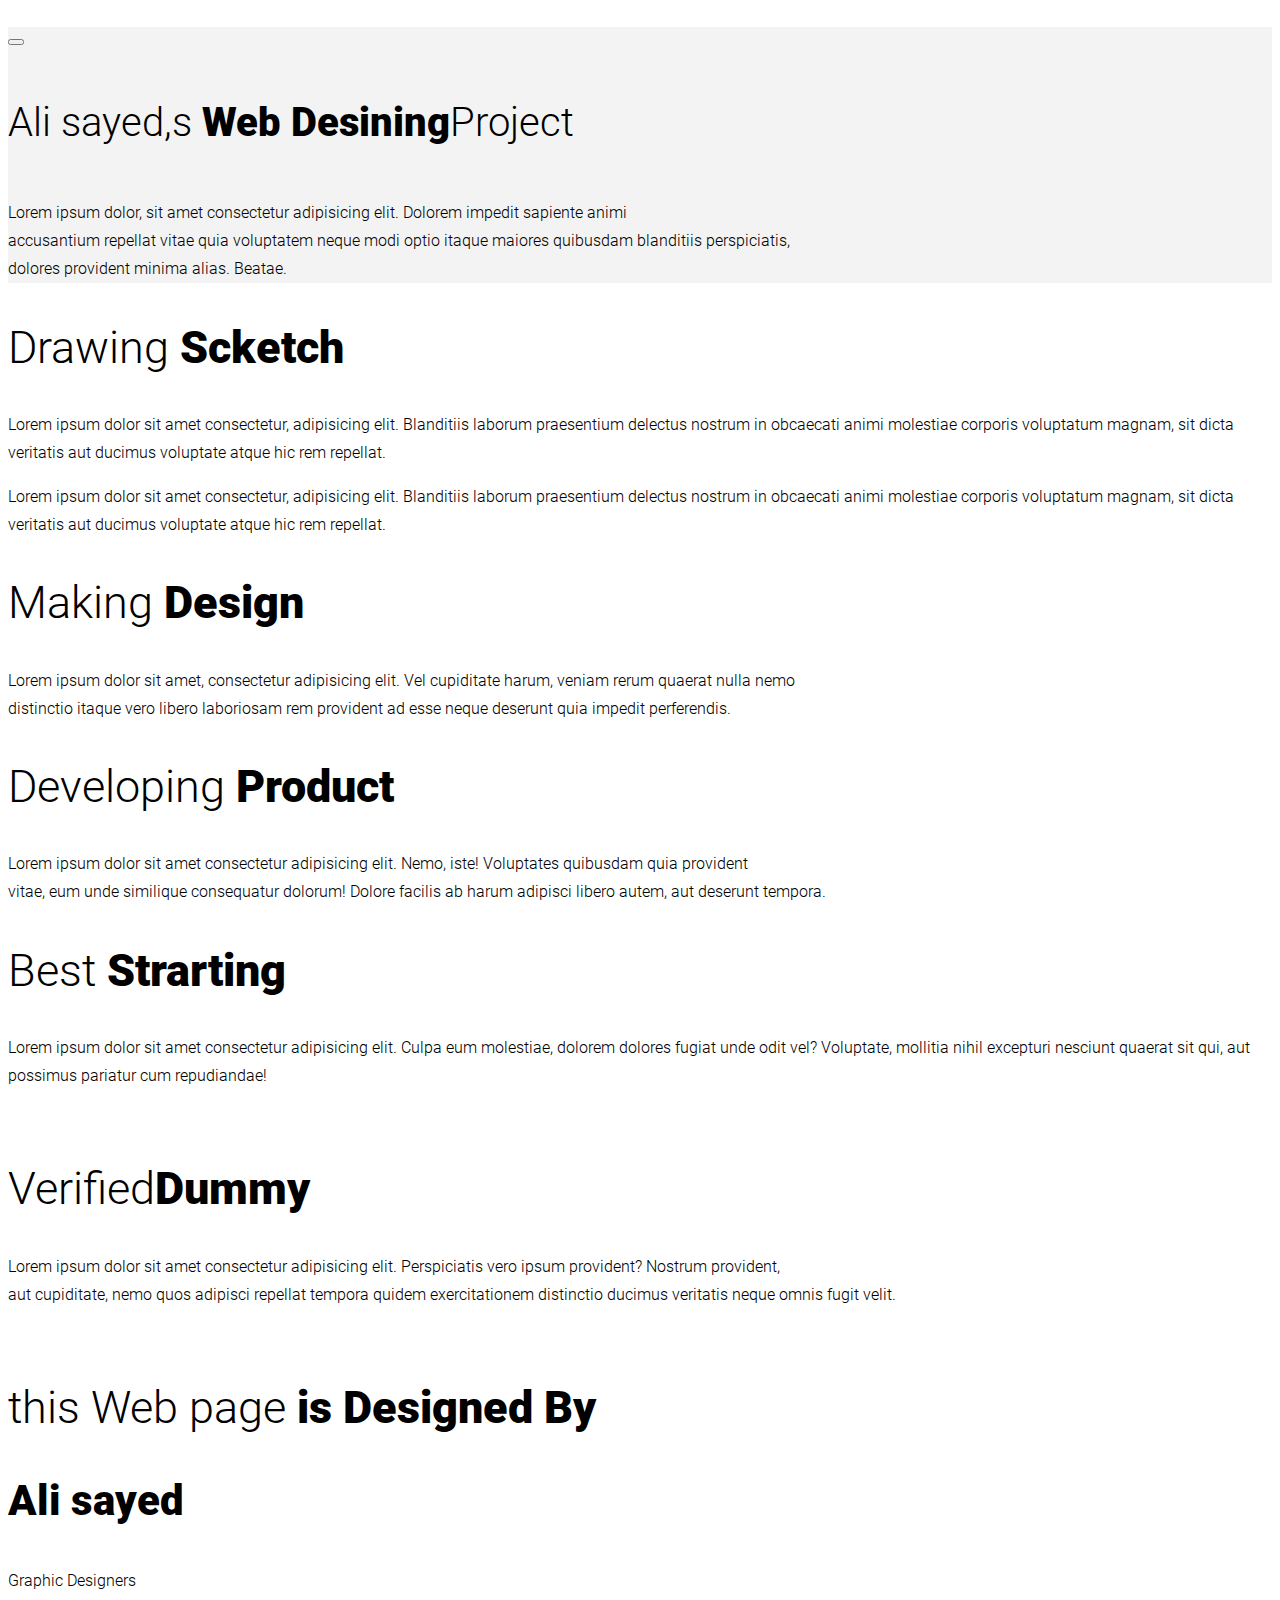
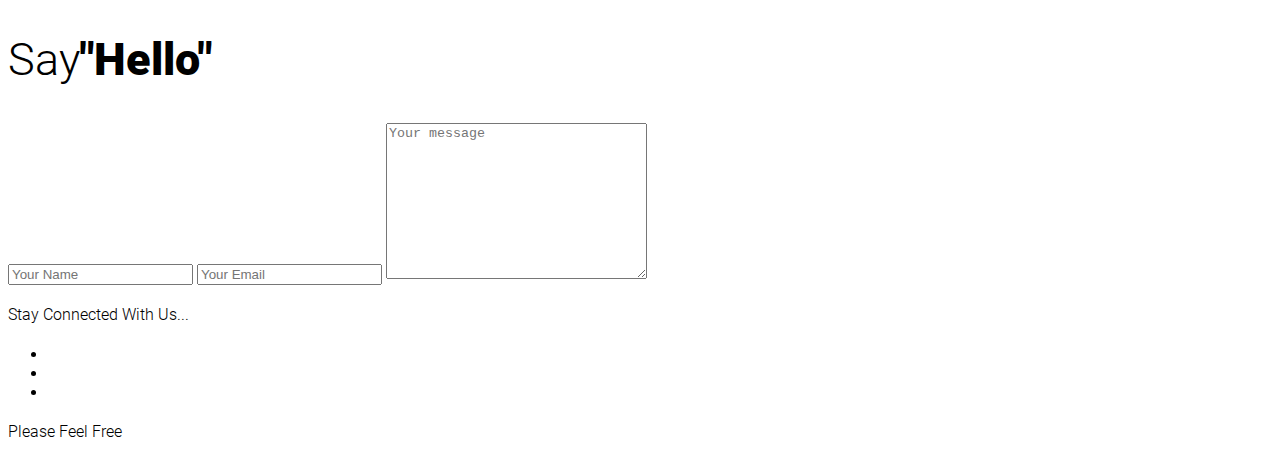
==== index.html @ d32e2be6 "new" ====
<!DOCTYPE html>
<html lang="en">
<head>
    <meta charset="UTF-8">
    <meta name="viewport" content="width=device-width, initial-scale=1.0">
    <link rel="stylesheet" href="static/custom.css">
    <!-- <link rel="stylesheet" href="/scss/style.css"> -->
    <title>Grid css</title>
</head>
<body>
<div class="grid">
    <div class="grid-item grid-item-bg">
        <img src="" alt="">
    </div>
    <div class="grid-item grid-item-gray">
        <button type="button"></button>
        <h4>Ali sayed,s <span>Web Desining</span>Project</h4>
        <p>Lorem ipsum dolor, sit amet consectetur adipisicing elit. Dolorem impedit sapiente animi <br> accusantium repellat vitae quia voluptatem neque modi optio itaque maiores quibusdam blanditiis perspiciatis, <br>   dolores provident minima alias. Beatae.</p>
    </div>
    <div class="grid-item grid-item-blue">
        <h2>Drawing <span>Scketch</span></h2>
        <p>Lorem ipsum dolor sit amet consectetur, adipisicing elit. Blanditiis laborum praesentium delectus nostrum in obcaecati animi molestiae corporis voluptatum magnam, sit dicta veritatis aut ducimus voluptate atque hic rem repellat.</p>
        <p>Lorem ipsum dolor sit amet consectetur, adipisicing elit. Blanditiis laborum praesentium delectus nostrum in obcaecati animi molestiae corporis voluptatum magnam, sit dicta veritatis aut ducimus voluptate atque hic rem repellat.</p>
        <h2>Making <span>Design</span></h2>
        <p>Lorem ipsum dolor sit amet, consectetur adipisicing elit. Vel cupiditate harum, veniam rerum quaerat nulla nemo <br>distinctio itaque vero libero laboriosam rem provident ad esse neque deserunt quia impedit perferendis.</p>
        <h2>Developing <span>Product</span></h2>
        <p>Lorem ipsum dolor sit amet consectetur adipisicing elit. Nemo, iste! Voluptates quibusdam quia provident <br> vitae, eum unde similique consequatur dolorum! Dolore facilis ab harum adipisci libero autem, aut deserunt tempora.</p>
    </div>
    <div class="grid-item grid-item-beige">
        <h2>Best <span>Strarting</span></h2>
        <p>Lorem ipsum dolor sit amet consectetur adipisicing elit. Culpa eum molestiae, dolorem dolores fugiat unde odit vel? Voluptate, mollitia nihil excepturi nesciunt quaerat sit qui, aut possimus pariatur cum repudiandae!</p>
        <a href="">View Our History</a>
    </div>
    <div class="grid-item grid-item-black">
        <h2>Verified<span>Dummy</span></h2>
        <p>Lorem ipsum dolor sit amet consectetur adipisicing elit. Perspiciatis vero ipsum provident? Nostrum provident, <br> aut cupiditate, nemo quos adipisci repellat tempora quidem exercitationem distinctio ducimus veritatis neque omnis fugit velit.</p>
        <a href="">Go to the page</a>
    </div>
    <div class="grid-item grid-item-human">
        <h2>this Web page <span>is Designed By</span></h2>
            <div>
                <h3><span>Ali sayed</span></h3>
                <p>Graphic Designers</p>
            </div>
    </div>
    <div class="grid-item grid-item-green">
        <h2>Say<span>"Hello"</span></h2>
        <form action="">
            <input type="text" placeholder="Your Name">
            <input type="text" placeholder="Your Email">
            <textarea name="" id="" cols="30" rows="10" placeholder="Your message"></textarea>
        </form>
    </div>
    <div>
        <p>Stay Connected With Us...</p>
        <ul>
            <li><a href=""></a></li>
            <li><a href=""></a></li>
            <li><a href=""></a></li>
        </ul>
        <p>Please Feel Free</p>
    </div>
</div>
</body>
</html>
---- static/custom.css ----
@font-face {
    font-family: 'Roboto';
    src: url('/readme/fonts/Roboto-Black.woff2') format('woff2'),
        url('Roboto-Black.woff') format('woff');
    font-weight: 900;
    font-style: normal;
    font-display: swap;
}
@font-face {
    font-family: 'Roboto';
    src: url('/readme/fonts/Roboto-Black.woff2') format('woff2'),
        url('Roboto-Black.woff') format('woff');
    font-weight: 900;
    font-style: normal;
    font-display: swap;
}
@font-face {
    font-family: 'Roboto';
    src: url('/readme/fonts/Roboto-Regular.woff2') format('woff2'),
        url('Roboto-Regular.woff') format('woff');
    font-weight: normal;
    font-style: normal;
    font-display: swap;
}
@font-face {
    font-family: 'Roboto';
    src: url('/readme/fonts/Roboto-Light.woff2') format('woff2'),
        url('Roboto-Light.woff') format('woff');
    font-weight: 300;
    font-style: normal;
    font-display: swap;
}
body {
    font-family: 'Roboto';
    font-weight: 200;
}
h2 {
    font-size: 45px;
}
h3 {
    font-size: 42px;
}
h4 {
    font-size: 40px;
}

h2, h3, h4 {
    font-weight: 200;
}
span {
    font-weight: 900;
}
p {
    font-size: 15.57;
    line-height: 28px;
}
a, input, textarea {
    font-size: 16.57;
}
a {
    color: #fff;
    text-decoration: none;
}
.grid-item-bg {
    background-image: url("/img/bg.png");
}
.grid-item-gray {
    background-color: #f3f3f3;
}
.grid-item-blue {
    background-image: url("/img/bg-blue.png");
}
.grid-item-bg, .grid-item-blue, .grid-item-gray, .grid-item-beige, 
.grid-item-black, .grid-item-human, .grid-item-green {
    background-size: cover;
    background-position: center center;
    background-repeat: no-repeat;
}
.grid-item-beige {
    background-image: url("/img/bg-blue.png");
}
.grid-item-black {
    background-image: url("/img/bg-black.png");
}
.grid-item-human {
    background-image: url("/img/bg-human.png");
}
.grid-item-green {

    background-image: url("/img/bg-green.png");
}
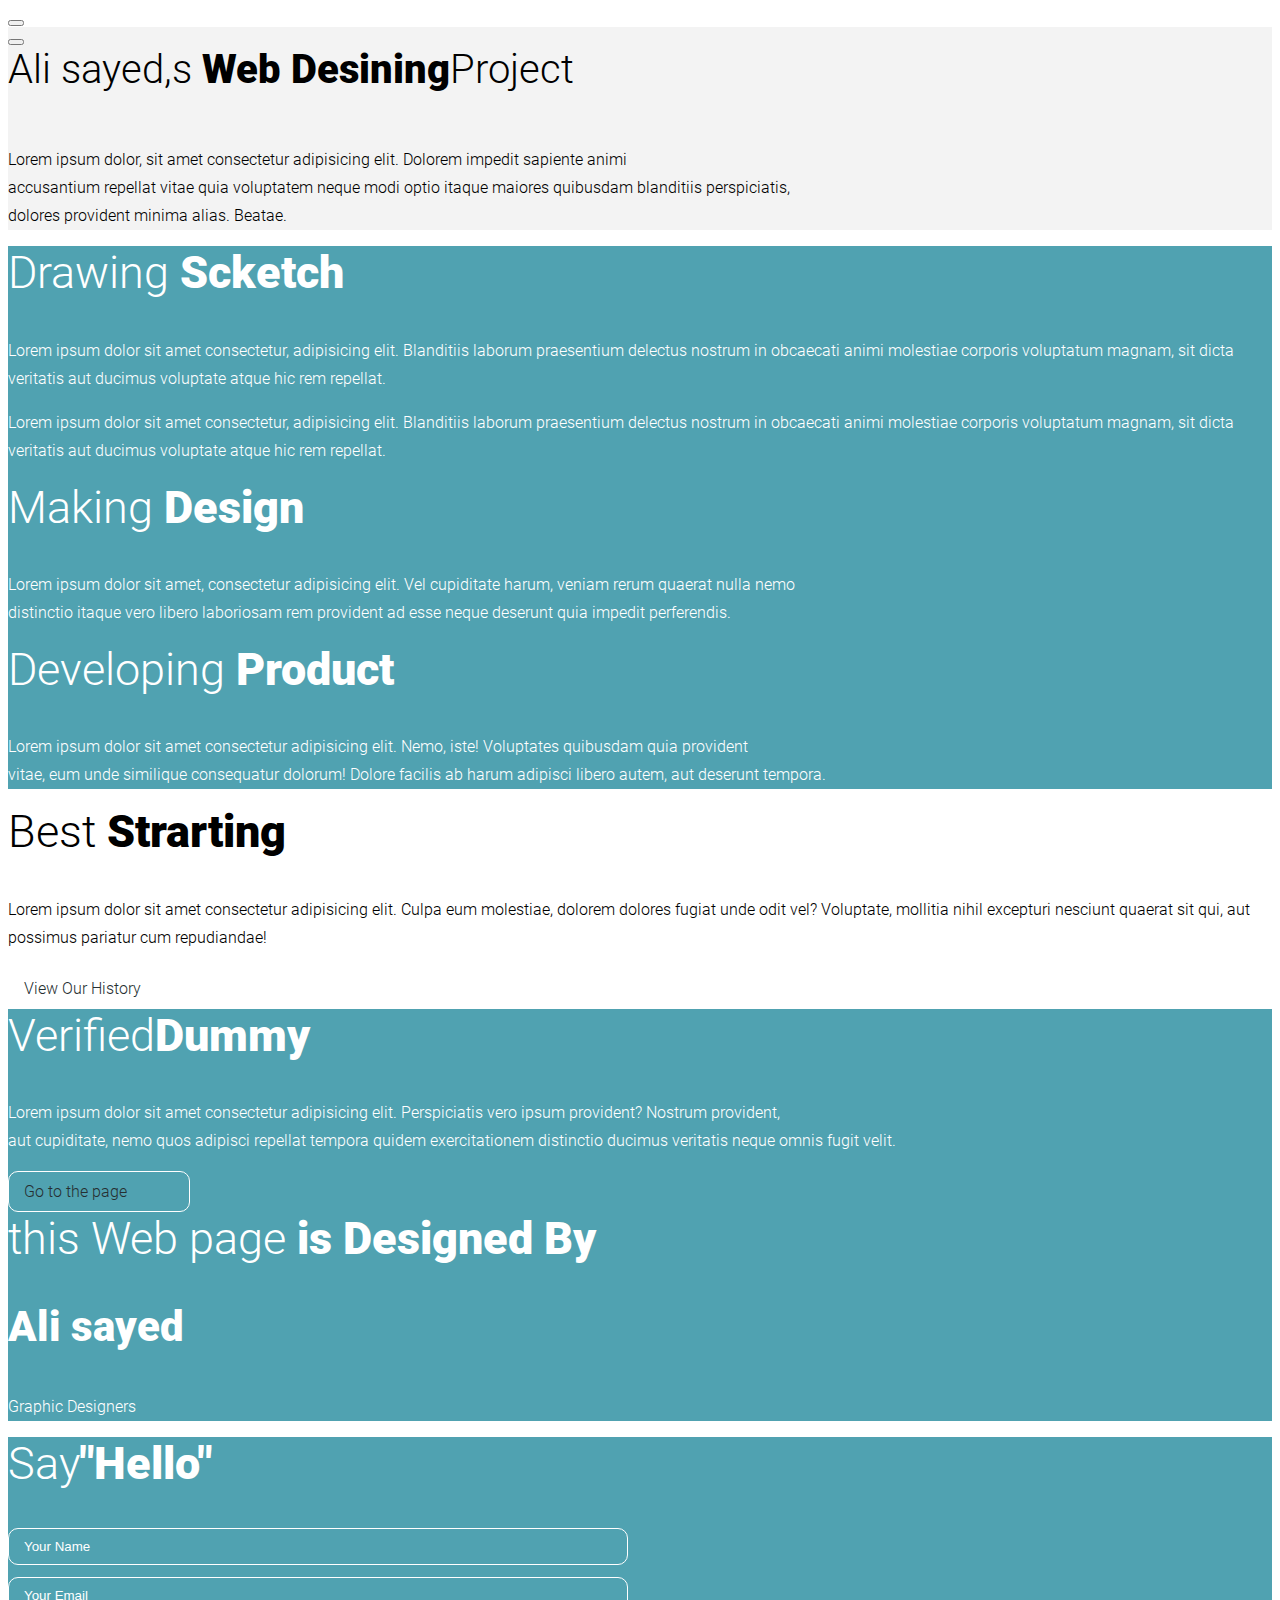
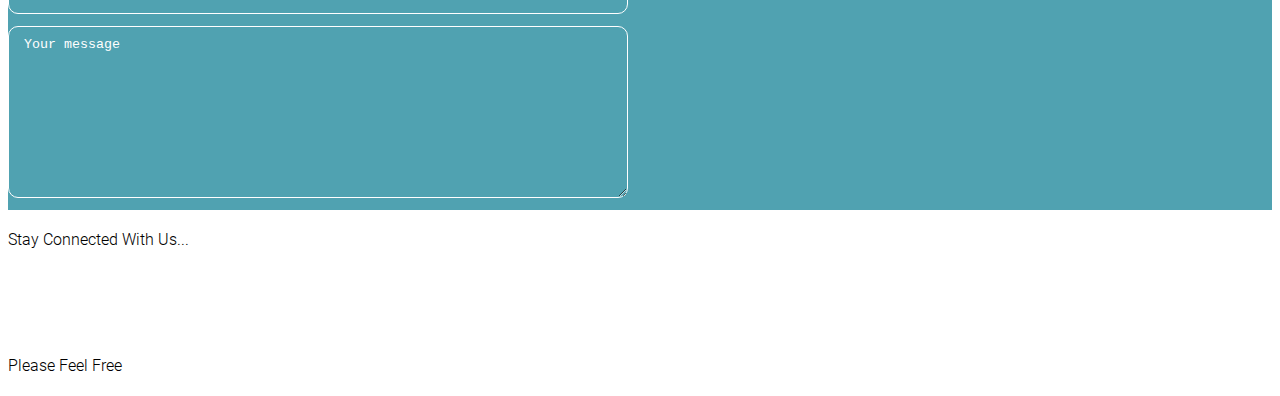
==== commit 6835d9d3: "new2" ====
--- a/index.html
+++ b/index.html
@@ -8,9 +8,9 @@
     <title>Grid css</title>
 </head>
 <body>
-<div class="grid">
+<div class="grid block container">
     <div class="grid-item grid-item-bg">
-        <img src="" alt="">
+        <button type="button"></button>
     </div>
     <div class="grid-item grid-item-gray">
         <button type="button"></button>
@@ -45,7 +45,7 @@
     </div>
     <div class="grid-item grid-item-green">
         <h2>Say<span>"Hello"</span></h2>
-        <form action="">
+        <form action="" class="forms">
             <input type="text" placeholder="Your Name">
             <input type="text" placeholder="Your Email">
             <textarea name="" id="" cols="30" rows="10" placeholder="Your message"></textarea>
@@ -53,7 +53,7 @@
     </div>
     <div>
         <p>Stay Connected With Us...</p>
-        <ul>
+        <ul class="list">
             <li><a href=""></a></li>
             <li><a href=""></a></li>
             <li><a href=""></a></li>
--- a/static/custom.css
+++ b/static/custom.css
@@ -33,6 +33,7 @@
 body {
     font-family: 'Roboto';
     font-weight: 200;
+    max-width: 1170;
 }
 h2 {
     font-size: 45px;
@@ -46,6 +47,7 @@
 
 h2, h3, h4 {
     font-weight: 200;
+    margin-top: 0;
 }
 span {
     font-weight: 900;
@@ -53,40 +55,100 @@
 p {
     font-size: 15.57;
     line-height: 28px;
+    margin -bottom: 0;
 }
+.container {
+    max-width: 1370px;
+    width: 100%;
+}
+.forms textarea {
+    width: 100%;
+}
+.forms input, .forms textarea {
+    background-color: transparent;
+    border: 1px solid #fff;
+    border-radius: 10px;
+    margin-bottom: 12px;
+    padding: 10px 15px;
+}
+.forms input, {
+    width: calc(48% - 30px);
+}
+.forms {
+    display: flex;
+    max-width: 620px;
+    flex-wrap: wrap;
+    justify-content: space-between;
+}
+
 a, input, textarea {
     font-size: 16.57;
+    width: 100%;
 }
+.forms {
+    max-width: 620px;
+    display: flex;
+    flex-wrap: wrap;
+}
+.forms input::-webkit-input-placeholder, 
+.forms textarea::-webkit-input-placeholder {color:#fff;}
+.forms input::-moz-placeholder, 
+.forms textarea:-moz-placeholder {color:#fff;}
+.forms input:-ms-input-placeholder, 
+.forms textarea:-ms-input-placeholder {color:#fff;}
 a {
-    color: #fff;
+    color: #262f32;
     text-decoration: none;
+    border: 1px solid #fff;
+    border-radius: 10px;
+    padding: 10px 15px;
+    display: block;
+    max-width: 150px;
+    text-aligin: center;
+}
+.button {
+    display: block;
+    background-image: url(../images/menuu.png);
+    background-color: transparent;
+    border: none;
+    width: 33px;
+    height: 33px;
 }
 .grid-item-bg {
-    background-image: url("/img/bg.png");
+    background-image: url(../images/bg.png);
 }
 .grid-item-gray {
     background-color: #f3f3f3;
 }
-.grid-item-blue {
-    background-image: url("/img/bg-blue.png");
-}
+/*.grid-item-blue {
+    background-image: url(../images/bg-blue.png);
+}*/
 .grid-item-bg, .grid-item-blue, .grid-item-gray, .grid-item-beige, 
 .grid-item-black, .grid-item-human, .grid-item-green {
     background-size: cover;
-    background-position: center center;
+/*    background-position: center center;*/
     background-repeat: no-repeat;
+/*    display: block;*/
+/*    width: 100%;*/
 }
 .grid-item-beige {
-    background-image: url("/img/bg-blue.png");
+    background-image: url(../images/bg-blutoth.png);
 }
-.grid-item-black {
-    background-image: url("/img/bg-black.png");
+/*.grid-item-black {
+    background-image: url(../images/bg-black.png);
+}*/
+/*.grid-item-human {
+    background-image: url(../images/bg-human.png);
+}*/
+/*.grid-item-green {
+
+    background-image: url(../images/bg-green.png);
+}*/
+.grid-item-blue, .grid-item-black, .grid-item-human, 
+.grid-item-green {
+    color: #fff;
+    background-color: #50a2b1;
 }
-.grid-item-human {
-    background-image: url("/img/bg-human.png");
+.list {
+    list-style-type: none;
 }
-.grid-item-green {
-
-    background-image: url("/img/bg-green.png");
-}
-
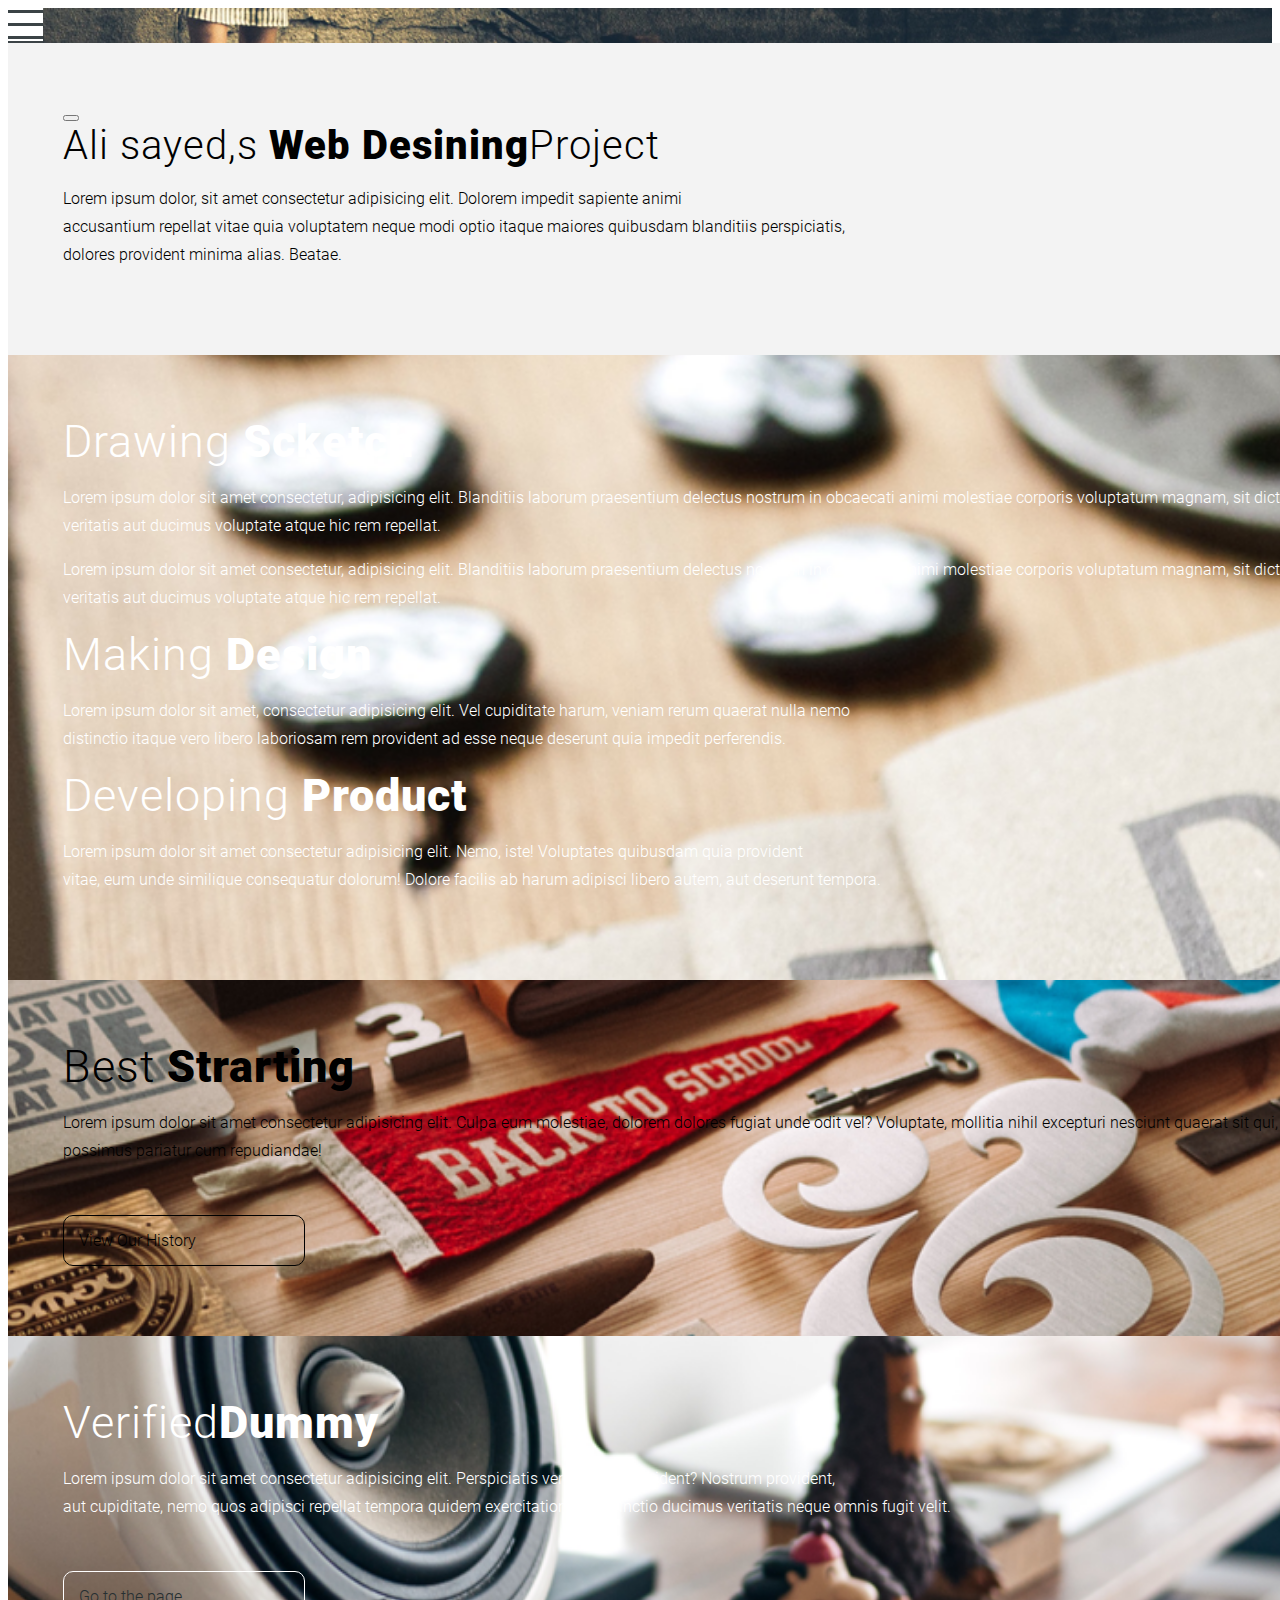
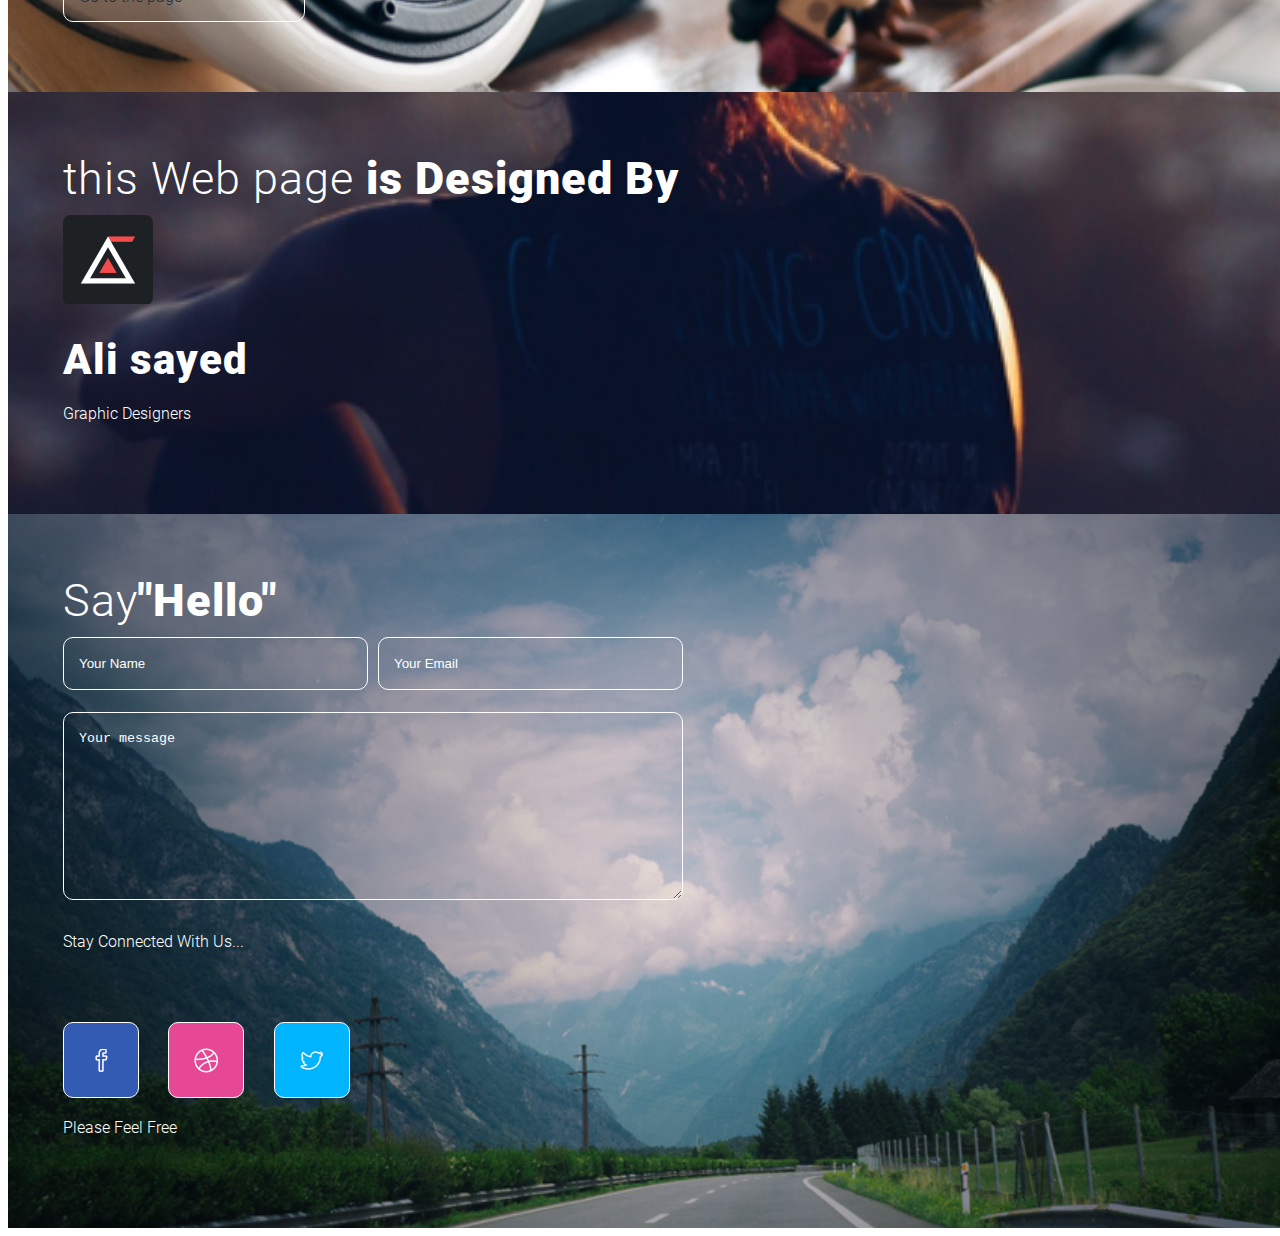
==== commit 85021706: "new3" ====
--- a/index.html
+++ b/index.html
@@ -10,7 +10,7 @@
 <body>
 <div class="grid block container">
     <div class="grid-item grid-item-bg">
-        <button type="button"></button>
+        <button type="button" class="buttton"></button>
     </div>
     <div class="grid-item grid-item-gray">
         <button type="button"></button>
@@ -18,18 +18,24 @@
         <p>Lorem ipsum dolor, sit amet consectetur adipisicing elit. Dolorem impedit sapiente animi <br> accusantium repellat vitae quia voluptatem neque modi optio itaque maiores quibusdam blanditiis perspiciatis, <br>   dolores provident minima alias. Beatae.</p>
     </div>
     <div class="grid-item grid-item-blue">
-        <h2>Drawing <span>Scketch</span></h2>
-        <p>Lorem ipsum dolor sit amet consectetur, adipisicing elit. Blanditiis laborum praesentium delectus nostrum in obcaecati animi molestiae corporis voluptatum magnam, sit dicta veritatis aut ducimus voluptate atque hic rem repellat.</p>
-        <p>Lorem ipsum dolor sit amet consectetur, adipisicing elit. Blanditiis laborum praesentium delectus nostrum in obcaecati animi molestiae corporis voluptatum magnam, sit dicta veritatis aut ducimus voluptate atque hic rem repellat.</p>
-        <h2>Making <span>Design</span></h2>
-        <p>Lorem ipsum dolor sit amet, consectetur adipisicing elit. Vel cupiditate harum, veniam rerum quaerat nulla nemo <br>distinctio itaque vero libero laboriosam rem provident ad esse neque deserunt quia impedit perferendis.</p>
-        <h2>Developing <span>Product</span></h2>
-        <p>Lorem ipsum dolor sit amet consectetur adipisicing elit. Nemo, iste! Voluptates quibusdam quia provident <br> vitae, eum unde similique consequatur dolorum! Dolore facilis ab harum adipisci libero autem, aut deserunt tempora.</p>
+        <div>
+            <h2>Drawing <span>Scketch</span></h2>
+            <p>Lorem ipsum dolor sit amet consectetur, adipisicing elit. Blanditiis laborum praesentium delectus nostrum in obcaecati animi molestiae corporis voluptatum magnam, sit dicta veritatis aut ducimus voluptate atque hic rem repellat.</p>
+            <p>Lorem ipsum dolor sit amet consectetur, adipisicing elit. Blanditiis laborum praesentium delectus nostrum in obcaecati animi molestiae corporis voluptatum magnam, sit dicta veritatis aut ducimus voluptate atque hic rem repellat.</p>
+        </div>
+        <div>
+            <h2>Making <span>Design</span></h2>
+            <p>Lorem ipsum dolor sit amet, consectetur adipisicing elit. Vel cupiditate harum, veniam rerum quaerat nulla nemo <br>distinctio itaque vero libero laboriosam rem provident ad esse neque deserunt quia impedit perferendis.</p>
+        </div>
+        <div>
+            <h2>Developing <span>Product</span></h2>
+            <p>Lorem ipsum dolor sit amet consectetur adipisicing elit. Nemo, iste! Voluptates quibusdam quia provident <br> vitae, eum unde similique consequatur dolorum! Dolore facilis ab harum adipisci libero autem, aut deserunt tempora.</p>
+        </div>
     </div>
     <div class="grid-item grid-item-beige">
         <h2>Best <span>Strarting</span></h2>
         <p>Lorem ipsum dolor sit amet consectetur adipisicing elit. Culpa eum molestiae, dolorem dolores fugiat unde odit vel? Voluptate, mollitia nihil excepturi nesciunt quaerat sit qui, aut possimus pariatur cum repudiandae!</p>
-        <a href="">View Our History</a>
+        <a href="" class="ablack">View Our History</a>
     </div>
     <div class="grid-item grid-item-black">
         <h2>Verified<span>Dummy</span></h2>
@@ -39,6 +45,7 @@
     <div class="grid-item grid-item-human">
         <h2>this Web page <span>is Designed By</span></h2>
             <div>
+                <div class="logo"></div>
                 <h3><span>Ali sayed</span></h3>
                 <p>Graphic Designers</p>
             </div>
@@ -46,20 +53,26 @@
     <div class="grid-item grid-item-green">
         <h2>Say<span>"Hello"</span></h2>
         <form action="" class="forms">
-            <input type="text" placeholder="Your Name">
-            <input type="text" placeholder="Your Email">
-            <textarea name="" id="" cols="30" rows="10" placeholder="Your message"></textarea>
+            <input type="text" class="field c1" placeholder="Your Name">
+            <input type="text" class="field c2"placeholder="Your Email">
+            <textarea class="field c3" rows="10" placeholder="Your message"></textarea>
         </form>
+        <p>Stay Connected With Us...</p>
+        <div class="socnet">
+            <a href="" class="sn fb"></a>
+            <a href="" class="sn dribbble"></a>
+            <a href="" class="sn tw"></a>
+        </div>
+        <p>Please Feel Free</p>
     </div>
-    <div>
-        <p>Stay Connected With Us...</p>
+    <!-- <div>
         <ul class="list">
             <li><a href=""></a></li>
             <li><a href=""></a></li>
             <li><a href=""></a></li>
         </ul>
         <p>Please Feel Free</p>
-    </div>
+    </div> -->
 </div>
 </body>
 </html>--- a/static/custom.css
+++ b/static/custom.css
@@ -1,31 +1,27 @@
 @font-face {
     font-family: 'Roboto';
-    src: url('/readme/fonts/Roboto-Black.woff2') format('woff2'),
-        url('Roboto-Black.woff') format('woff');
+    src: url('fonts/Roboto-Black.woff2') format('woff2');
     font-weight: 900;
     font-style: normal;
     font-display: swap;
 }
 @font-face {
     font-family: 'Roboto';
-    src: url('/readme/fonts/Roboto-Black.woff2') format('woff2'),
-        url('Roboto-Black.woff') format('woff');
+    src: url('fonts/Roboto-Black.woff2') format('woff2');
     font-weight: 900;
     font-style: normal;
     font-display: swap;
 }
 @font-face {
     font-family: 'Roboto';
-    src: url('/readme/fonts/Roboto-Regular.woff2') format('woff2'),
-        url('Roboto-Regular.woff') format('woff');
+    src: url('fonts/Roboto-Regular.woff2') format('woff2');
     font-weight: normal;
     font-style: normal;
     font-display: swap;
 }
 @font-face {
     font-family: 'Roboto';
-    src: url('/readme/fonts/Roboto-Light.woff2') format('woff2'),
-        url('Roboto-Light.woff') format('woff');
+    src: url('fonts/Roboto-Light.woff2') format('woff2');
     font-weight: 300;
     font-style: normal;
     font-display: swap;
@@ -33,7 +29,7 @@
 body {
     font-family: 'Roboto';
     font-weight: 200;
-    max-width: 1170;
+    max-width: 1366px;
 }
 h2 {
     font-size: 45px;
@@ -48,6 +44,8 @@
 h2, h3, h4 {
     font-weight: 200;
     margin-top: 0;
+    letter-spacing: 1px;
+    margin-bottom: 10px;
 }
 span {
     font-weight: 900;
@@ -63,23 +61,19 @@
 }
 .forms textarea {
     width: 100%;
+    min-height: 124px;
 }
 .forms input, .forms textarea {
     background-color: transparent;
     border: 1px solid #fff;
     border-radius: 10px;
     margin-bottom: 12px;
-    padding: 10px 15px;
-}
-.forms input, {
+    padding: 18px 15px;
+    box-sizing: border-box;
+}
+/*.forms input, {
     width: calc(48% - 30px);
-}
-.forms {
-    display: flex;
-    max-width: 620px;
-    flex-wrap: wrap;
-    justify-content: space-between;
-}
+}*/
 
 a, input, textarea {
     font-size: 16.57;
@@ -87,9 +81,23 @@
 }
 .forms {
     max-width: 620px;
-    display: flex;
-    flex-wrap: wrap;
-}
+    display: grid;
+    grid-template-areas:
+        "a b"
+        "c c";
+    gap: 10px;
+}
+.forms .field.c1 {
+    grid-area: a;
+}
+.forms .field.c2 {
+    grid-area: b;
+}
+.forms .field.c3 {
+    grid-area: c;
+}
+
+
 .forms input::-webkit-input-placeholder, 
 .forms textarea::-webkit-input-placeholder {color:#fff;}
 .forms input::-moz-placeholder, 
@@ -101,54 +109,110 @@
     text-decoration: none;
     border: 1px solid #fff;
     border-radius: 10px;
-    padding: 10px 15px;
-    display: block;
-    max-width: 150px;
+    padding: 15px 15px;
+    display: block;
+    max-width: 210px;
     text-aligin: center;
-}
-.button {
-    display: block;
-    background-image: url(../images/menuu.png);
-    background-color: transparent;
+    margin-top: 50px;
+}
+.buttton {
+    display: block;
+    background-image: url(images/menu.png);
+    background-color: #f3f3f3;
     border: none;
-    width: 33px;
-    height: 33px;
+    width: 35px;
+    height: 35px;
 }
 .grid-item-bg {
-    background-image: url(../images/bg.png);
+    background-image: url(images/bg.png);
 }
 .grid-item-gray {
     background-color: #f3f3f3;
 }
-/*.grid-item-blue {
-    background-image: url(../images/bg-blue.png);
-}*/
+.grid-item-blue {
+    background-image: url(images/bg-blue.png);
+}
+.ablack {
+    color: #000;
+    border: 1px solid #000;
+    text-decoration: none;
+}
+
 .grid-item-bg, .grid-item-blue, .grid-item-gray, .grid-item-beige, 
 .grid-item-black, .grid-item-human, .grid-item-green {
     background-size: cover;
-/*    background-position: center center;*/
+    background-position: center center;
     background-repeat: no-repeat;
-/*    display: block;*/
-/*    width: 100%;*/
-}
+    display: block;
+    width: 100%;
+}
+
+.grid-item-blue, .grid-item-gray, .grid-item-beige, 
+.grid-item-black, .grid-item-human, .grid-item-green {
+    padding: 60px 55px 70px 55px;
+}
+.blues {
+    margin-bottom: 70px;
+}
+/*.grid-item-blue>div {
+    margin-bottom: 70px;
+}*/
+
 .grid-item-beige {
-    background-image: url(../images/bg-blutoth.png);
-}
-/*.grid-item-black {
-    background-image: url(../images/bg-black.png);
-}*/
-/*.grid-item-human {
-    background-image: url(../images/bg-human.png);
-}*/
-/*.grid-item-green {
-
-    background-image: url(../images/bg-green.png);
-}*/
+    background-image: url(images/bg-blutoth.png);
+}
+.grid-item-black {
+    background-image: url(images/bg-black.png);
+}
+.grid-item-human {
+    background-image: url(images/bg-human.png);
+}
+.grid-item-green {
+
+    background-image: url(images/bg-green.png);
+}
 .grid-item-blue, .grid-item-black, .grid-item-human, 
 .grid-item-green {
     color: #fff;
-    background-color: #50a2b1;
+/*    background-color: #50a2b1;*/
 }
 .list {
     list-style-type: none;
 }
+.grid-item.grid-item-green .sn {
+    width: 44px;
+    height: 44px;
+    display: block; 
+
+}
+.grid-item.grid-item-green .socnet {
+    display: grid; 
+    grid-template-columns: repeat(3, 1fr);
+    width: 25%;
+    gap 10px;
+}
+.socnet .sn.fb {
+    background: url(images/icons/fb.png) no-repeat center center;
+    background-color: #345bb4;
+/*    grid-area: a;*/
+}
+.socnet .sn.dribbble {
+    background: url(images/icons/dribbble.png) no-repeat center center;
+    background-color: #e64895;
+/*    grid-area: b;*/
+}
+.socnet .sn.tw {
+    background: url(images/icons/tw.png) no-repeat center center;
+    background-color: #00b4ff;
+/*    grid-area: c;*/
+}
+.grid-item-human .logo {
+    background-image: url(images/icons/5.png);
+    width: 95px;
+    height: 95px;
+    display: block;
+    background-repeat: no-repeat;
+    margin-bottom: 25px;
+}
+
+
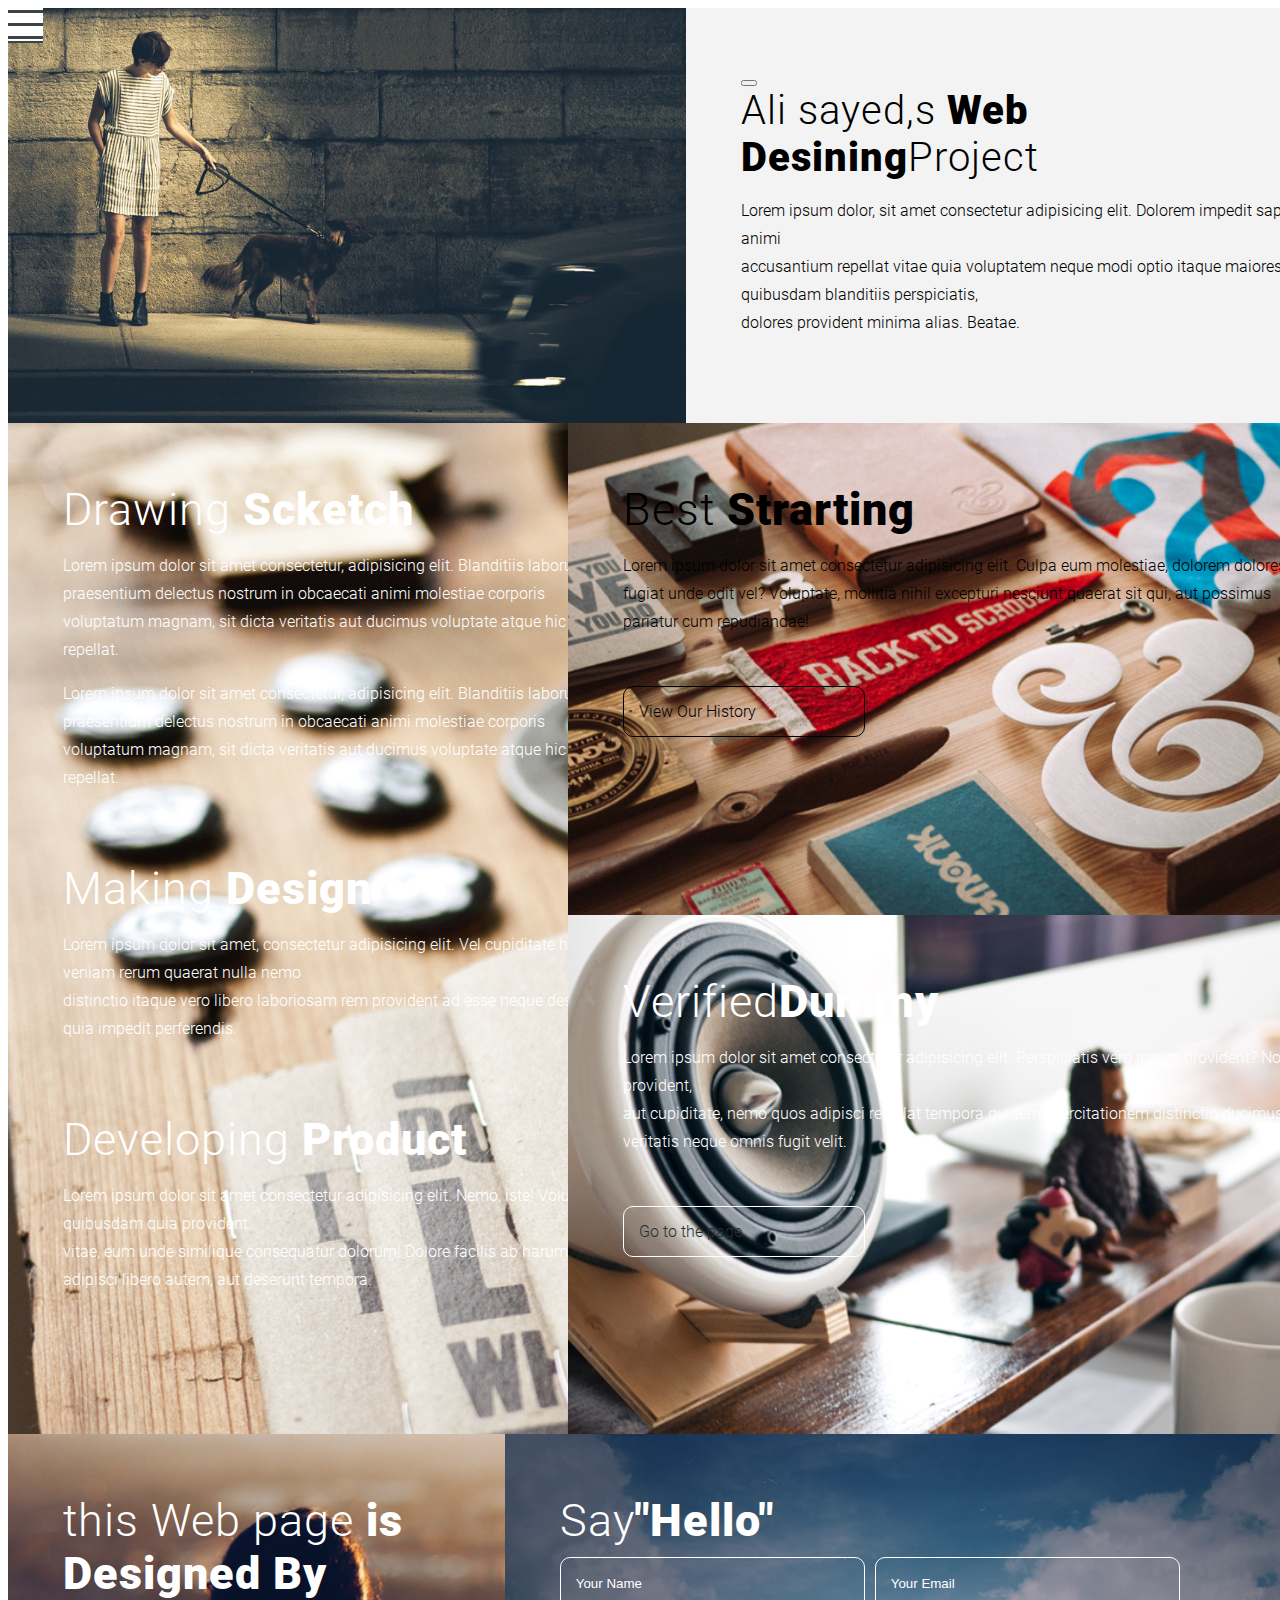
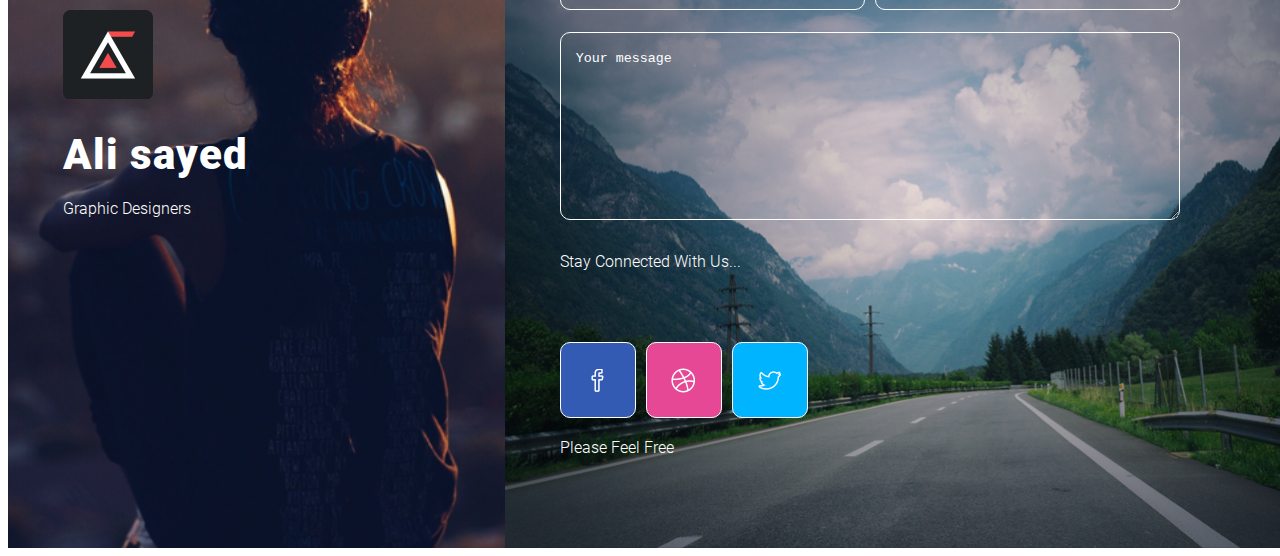
==== commit 393d0049: "вёрстка сетки" ====
--- a/index.html
+++ b/index.html
@@ -18,16 +18,16 @@
         <p>Lorem ipsum dolor, sit amet consectetur adipisicing elit. Dolorem impedit sapiente animi <br> accusantium repellat vitae quia voluptatem neque modi optio itaque maiores quibusdam blanditiis perspiciatis, <br>   dolores provident minima alias. Beatae.</p>
     </div>
     <div class="grid-item grid-item-blue">
-        <div>
+        <div class="blues">
             <h2>Drawing <span>Scketch</span></h2>
             <p>Lorem ipsum dolor sit amet consectetur, adipisicing elit. Blanditiis laborum praesentium delectus nostrum in obcaecati animi molestiae corporis voluptatum magnam, sit dicta veritatis aut ducimus voluptate atque hic rem repellat.</p>
             <p>Lorem ipsum dolor sit amet consectetur, adipisicing elit. Blanditiis laborum praesentium delectus nostrum in obcaecati animi molestiae corporis voluptatum magnam, sit dicta veritatis aut ducimus voluptate atque hic rem repellat.</p>
         </div>
-        <div>
+        <div class="blues">
             <h2>Making <span>Design</span></h2>
             <p>Lorem ipsum dolor sit amet, consectetur adipisicing elit. Vel cupiditate harum, veniam rerum quaerat nulla nemo <br>distinctio itaque vero libero laboriosam rem provident ad esse neque deserunt quia impedit perferendis.</p>
         </div>
-        <div>
+        <div class="blues">
             <h2>Developing <span>Product</span></h2>
             <p>Lorem ipsum dolor sit amet consectetur adipisicing elit. Nemo, iste! Voluptates quibusdam quia provident <br> vitae, eum unde similique consequatur dolorum! Dolore facilis ab harum adipisci libero autem, aut deserunt tempora.</p>
         </div>
--- a/static/custom.css
+++ b/static/custom.css
@@ -125,12 +125,15 @@
 }
 .grid-item-bg {
     background-image: url(images/bg.png);
+    grid-area: a;
 }
 .grid-item-gray {
     background-color: #f3f3f3;
+    grid-area: b;
 }
 .grid-item-blue {
     background-image: url(images/bg-blue.png);
+    grid-area: c;
 }
 .ablack {
     color: #000;
@@ -160,16 +163,20 @@
 
 .grid-item-beige {
     background-image: url(images/bg-blutoth.png);
+    grid-area: d;
 }
 .grid-item-black {
     background-image: url(images/bg-black.png);
+    grid-area: e;
 }
 .grid-item-human {
     background-image: url(images/bg-human.png);
+    grid-area: f;
 }
 .grid-item-green {
 
     background-image: url(images/bg-green.png);
+    grid-area: g;
 }
 .grid-item-blue, .grid-item-black, .grid-item-human, 
 .grid-item-green {
@@ -189,7 +196,7 @@
     display: grid; 
     grid-template-columns: repeat(3, 1fr);
     width: 25%;
-    gap 10px;
+    gap: 10px;
 }
 .socnet .sn.fb {
     background: url(images/icons/fb.png) no-repeat center center;
@@ -214,5 +221,37 @@
     background-repeat: no-repeat;
     margin-bottom: 25px;
 }
-
-
+.grid {
+    display: grid;
+    grid-template-areas: 
+    "a a a a a a b b b" 
+    "c c c c d d d d d"
+    "c c c c e e e e e"
+    "f f f g g g g g g";
+}
+/*.grid-item-bg {
+    grid-area: a;
+}
+.grid-item-gray {
+
+    grid-area: b;
+}
+.grid-item-blue {
+    grid-area: c;
+}
+.grid-item-beige {
+    grid-area: d;
+}
+.grid-item-black {
+    grid-area: e;
+}
+.grid-item-human {
+    grid-area: f;
+}
+.grid-item-green {
+    grid-area: g;
+}*/
+
+
+
+
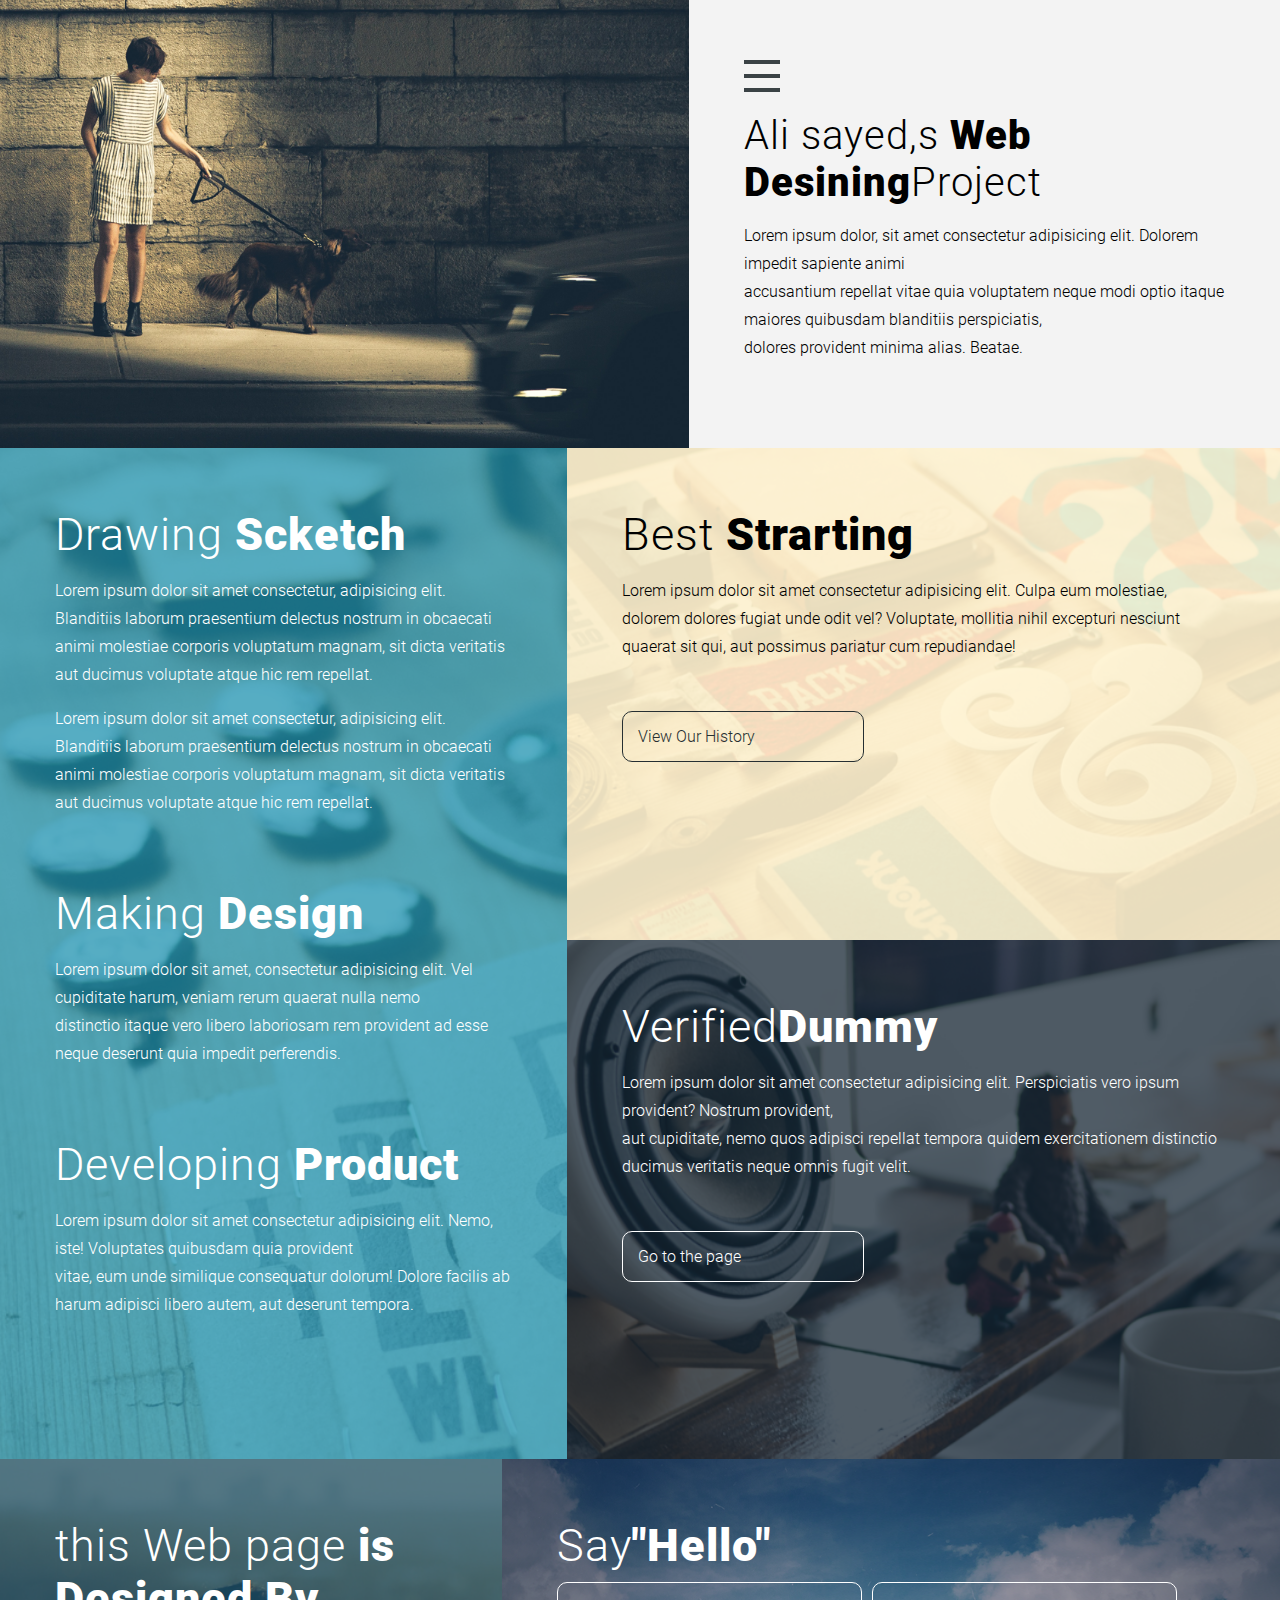
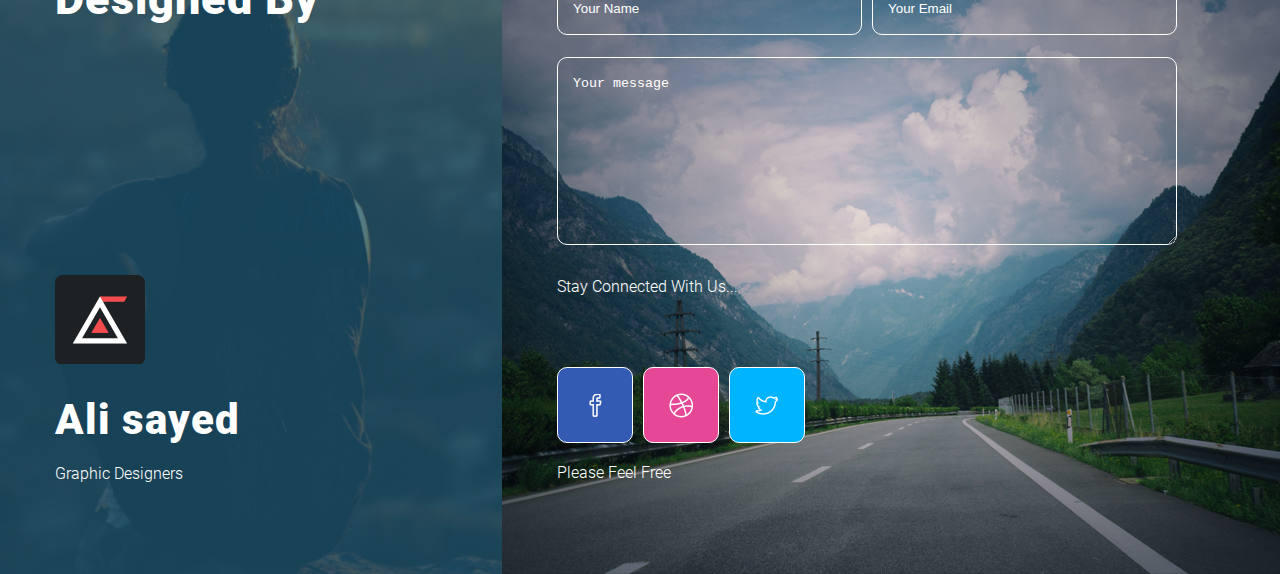
==== commit 273c56a1: "медиа запрос" ====
--- a/index.html
+++ b/index.html
@@ -10,10 +10,13 @@
 <body>
 <div class="grid block container">
     <div class="grid-item grid-item-bg">
-        <button type="button" class="buttton"></button>
     </div>
     <div class="grid-item grid-item-gray">
-        <button type="button"></button>
+         <div class="hamburger">
+            <div></div>
+            <div></div>
+            <div></div>
+        </div>
         <h4>Ali sayed,s <span>Web Desining</span>Project</h4>
         <p>Lorem ipsum dolor, sit amet consectetur adipisicing elit. Dolorem impedit sapiente animi <br> accusantium repellat vitae quia voluptatem neque modi optio itaque maiores quibusdam blanditiis perspiciatis, <br>   dolores provident minima alias. Beatae.</p>
     </div>
@@ -40,7 +43,7 @@
     <div class="grid-item grid-item-black">
         <h2>Verified<span>Dummy</span></h2>
         <p>Lorem ipsum dolor sit amet consectetur adipisicing elit. Perspiciatis vero ipsum provident? Nostrum provident, <br> aut cupiditate, nemo quos adipisci repellat tempora quidem exercitationem distinctio ducimus veritatis neque omnis fugit velit.</p>
-        <a href="">Go to the page</a>
+        <a href="" class="agray" >Go to the page</a>
     </div>
     <div class="grid-item grid-item-human">
         <h2>this Web page <span>is Designed By</span></h2>
@@ -58,11 +61,13 @@
             <textarea class="field c3" rows="10" placeholder="Your message"></textarea>
         </form>
         <p>Stay Connected With Us...</p>
-        <div class="socnet">
-            <a href="" class="sn fb"></a>
-            <a href="" class="sn dribbble"></a>
-            <a href="" class="sn tw"></a>
-        </div>
+        <!-- <div class="snm"> -->
+            <div class="socnet">
+                <a href="" class="sn fb"></a>
+                <a href="" class="sn dribbble"></a>
+                <a href="" class="sn tw"></a>
+            </div>
+        <!-- </div> -->
         <p>Please Feel Free</p>
     </div>
     <!-- <div>
--- a/static/custom.css
+++ b/static/custom.css
@@ -29,7 +29,7 @@
 body {
     font-family: 'Roboto';
     font-weight: 200;
-    max-width: 1366px;
+    margin: 0;
 }
 h2 {
     font-size: 45px;
@@ -74,6 +74,25 @@
 /*.forms input, {
     width: calc(48% - 30px);
 }*/
+ .grid-item:before {
+    content: "";
+    display: block;
+    width: 100%;
+    height: 100%;
+    position: absolute;
+    top: 0;
+    left: 0;
+    z-index: -1;
+}
+.grid-item {
+    position: relative;
+    z-index: 0;
+    display: block;
+    width: 100%;
+   /* padding-left: 40px;
+    padding-right: 40px;
+    box-sizing: border-box;*/
+} 
 
 a, input, textarea {
     font-size: 16.57;
@@ -115,14 +134,25 @@
     text-aligin: center;
     margin-top: 50px;
 }
-.buttton {
+.agray {
+    color: #fff;
+    text-decoration: none;
+    border: 1px solid #fff;
+    border-radius: 10px;
+    padding: 15px 15px;
+    display: block;
+    max-width: 210px;
+    text-aligin: center;
+    margin-top: 50px;
+}
+/*.buttton {
     display: block;
     background-image: url(images/menu.png);
     background-color: #f3f3f3;
     border: none;
     width: 35px;
     height: 35px;
-}
+}*/
 .grid-item-bg {
     background-image: url(images/bg.png);
     grid-area: a;
@@ -135,9 +165,15 @@
     background-image: url(images/bg-blue.png);
     grid-area: c;
 }
+ .grid-item.grid-item-blue:before {
+    background-color: rgba(30, 146, 175, 0.75);
+}
+.grid-item.grid-item-beige:before {
+    background-color: rgba(255, 244, 210, 0.9);
+} 
 .ablack {
-    color: #000;
-    border: 1px solid #000;
+    color: #262f32;
+    border: 1px solid #262f32;
     text-decoration: none;
 }
 
@@ -153,6 +189,7 @@
 .grid-item-blue, .grid-item-gray, .grid-item-beige, 
 .grid-item-black, .grid-item-human, .grid-item-green {
     padding: 60px 55px 70px 55px;
+    box-sizing: border-box;
 }
 .blues {
     margin-bottom: 70px;
@@ -160,6 +197,34 @@
 /*.grid-item-blue>div {
     margin-bottom: 70px;
 }*/
+ 
+.grid-item-gray .hamburger > div {
+    width: 36px;
+    height: 4px;
+    background: #3a4245;
+    margin-bottom: 10px;
+}
+.grid-item-gray .hamburger > div:last-child {
+    margin-bottom: 20px;
+}
+.hamburger > div {
+    width: 36px;
+    height: 4px;
+    background: #3a4245;
+    margin-bottom: 10px;
+}
+.hamburger > div:last-child {
+    margin-bottom: 20px;
+}
+/*.hamburger > div {
+    width: 36px;
+    height: 4px;
+    background: #3a4245;
+    margin-bottom: 10px;
+}
+.hamburger > div:last-child {
+    margin-bottom: 20px;
+}*/
 
 .grid-item-beige {
     background-image: url(images/bg-blutoth.png);
@@ -169,9 +234,32 @@
     background-image: url(images/bg-black.png);
     grid-area: e;
 }
+ .grid-item-black:before {
+    background-color: rgba(22, 38, 51, 0.75 );
+}
 .grid-item-human {
     background-image: url(images/bg-human.png);
     grid-area: f;
+    display: flex;
+    justify-content: space-between;
+    flex-direction: column;
+    min-height: 715px;
+}
+.grid-item-human:before {
+   background-color: rgba(29, 83, 103, 0.75);
+}
+.grid-item-green {
+    background-image: url(images/bg-green.png);
+    grid-area: g;
+    min-height: 715px;
+} 
+.grid-item-human {
+    background-image: url(images/bg-human.png);
+    grid-area: f;
+    display: flex;
+    justify-content: space-between;
+    flex-direction: column;
+    min-height: 715px;
 }
 .grid-item-green {
 
@@ -229,6 +317,100 @@
     "c c c c e e e e e"
     "f f f g g g g g g";
 }
+.span {
+    display: block;
+}
+@media all and (max-width: 1000px) {
+.grid-item {
+    padding-left: 40px;
+    padding-right: 40px;
+    box-sizing: border-box;
+}
+.snm {
+   /* display: flex;
+    justify-content: center; */
+/*    text-align: center;*/
+}
+.grid-item-beige, .grid-item-black, .grid-item-human,
+.grid-item-green, .grid-item-gray, .grid-item-blue {
+    text-align: center;
+}
+.logo {
+    margin: 0 auto 25px;
+}
+ h2 {
+    font-size: 30px;
+    margin-bottom: 20px;
+}
+h3 {
+    font-size: 30px;
+    margin-bottom: 20px;
+}
+h4 {
+    font-size: 30px;
+    margin-bottom: 20px;
+}   
+a {
+    font-size: 13px;
+    margin-bottom: 30px;
+}
+P {
+    font-size: 13px;
+    line-height: 22px;
+}
+/* .grid-item-blue, .grid-item-gray, .grid-item-beige, 
+.grid-item-black, .grid-item-human, .grid-item-green {
+    padding-left: 40px;
+    padding-right: 40px;
+    padding-top: 40px;
+    padding-bottom: 40px;
+    box-sizing: border-box;
+} */
+.grid-item-human, .grid-item-green {
+    min-height: inherit;
+} 
+.logo {
+    width: 70px;
+    height: 70px;
+    background-size: cover;
+}
+}
+@media all and (max-width: 700px) {
+.grid-item {
+    padding-left: 30px;
+    padding-right: 30px;
+    box-sizing: border-box;
+}    
+.grid {
+    grid-template-areas: "a" "b" "c" "d" "e" "f" "g";
+} 
+.grid-item-bg {
+    display: none;
+}
+span {
+    display: initial;
+}
+.grid-item-human > div {
+    width: 100%;
+}
+a {
+    margin: 25px auto 0;
+}
+.logo {
+    margin: 0 auto 25px;
+}
+.grid-item-human {
+    display: flex;
+    justify-content: center;
+}
+/* .grid-item-blue, .grid-item-gray, .grid-item-beige, 
+.grid-item-black, .grid-item-human, .grid-item-green {
+    padding-left: 30px;
+    padding-right: 30px;
+    box-sizing: border-box;
+} */
+
+}
 /*.grid-item-bg {
     grid-area: a;
 }
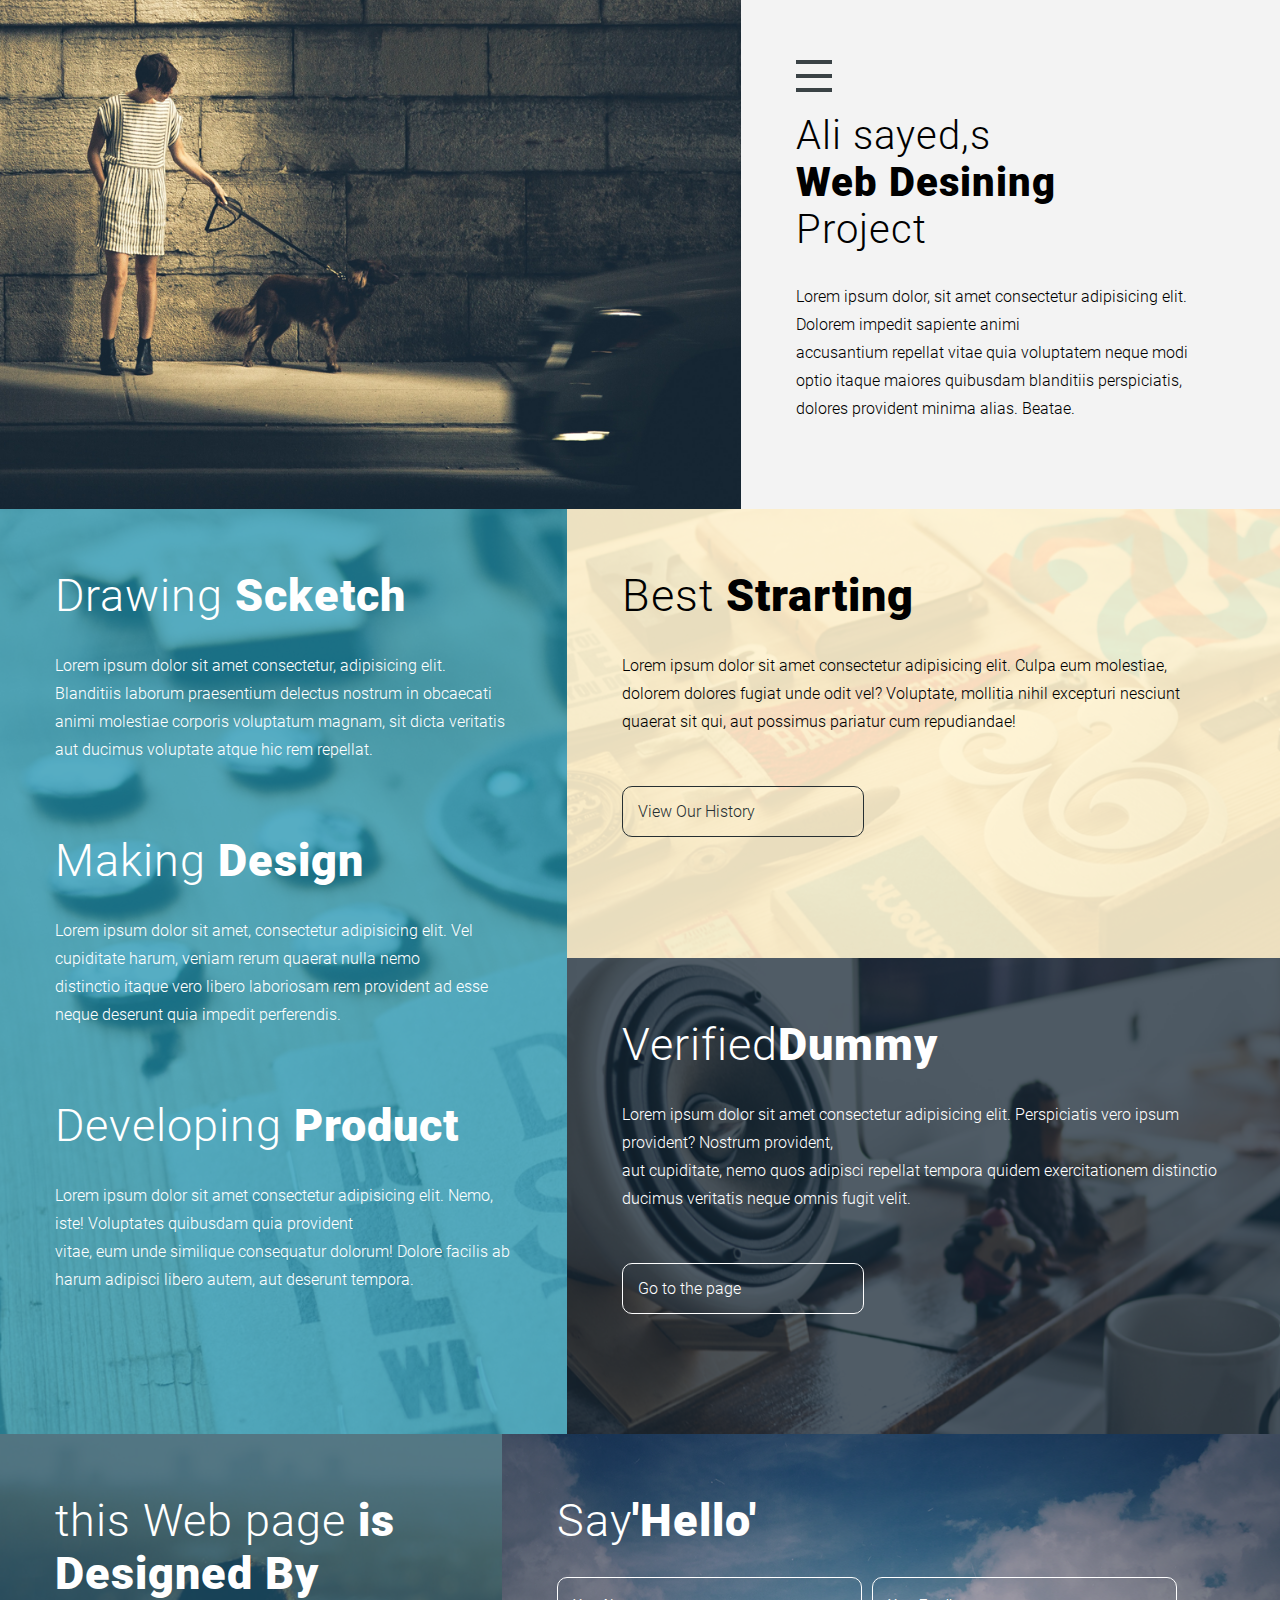
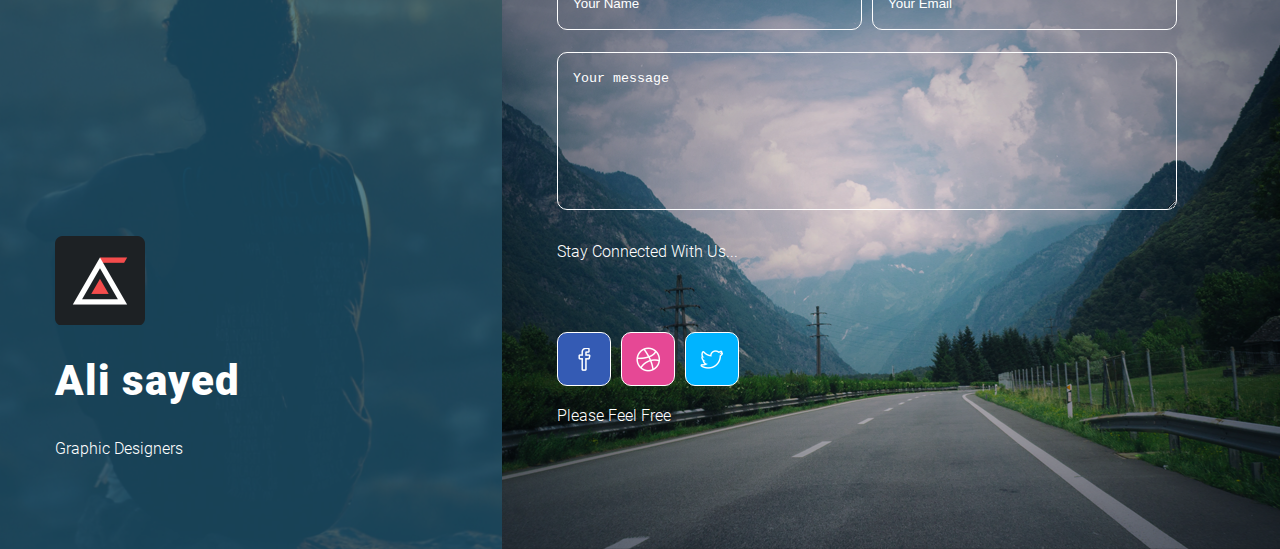
==== commit ed853ea2: "pixel perfect" ====
--- a/index.html
+++ b/index.html
@@ -17,13 +17,12 @@
             <div></div>
             <div></div>
         </div>
-        <h4>Ali sayed,s <span>Web Desining</span>Project</h4>
+        <h4>Ali sayed,s<span><br>Web Desining<br></span>Project</h4>
         <p>Lorem ipsum dolor, sit amet consectetur adipisicing elit. Dolorem impedit sapiente animi <br> accusantium repellat vitae quia voluptatem neque modi optio itaque maiores quibusdam blanditiis perspiciatis, <br>   dolores provident minima alias. Beatae.</p>
     </div>
     <div class="grid-item grid-item-blue">
         <div class="blues">
             <h2>Drawing <span>Scketch</span></h2>
-            <p>Lorem ipsum dolor sit amet consectetur, adipisicing elit. Blanditiis laborum praesentium delectus nostrum in obcaecati animi molestiae corporis voluptatum magnam, sit dicta veritatis aut ducimus voluptate atque hic rem repellat.</p>
             <p>Lorem ipsum dolor sit amet consectetur, adipisicing elit. Blanditiis laborum praesentium delectus nostrum in obcaecati animi molestiae corporis voluptatum magnam, sit dicta veritatis aut ducimus voluptate atque hic rem repellat.</p>
         </div>
         <div class="blues">
@@ -54,11 +53,11 @@
             </div>
     </div>
     <div class="grid-item grid-item-green">
-        <h2>Say<span>"Hello"</span></h2>
+        <h2>Say<span>'Hello'</span></h2>
         <form action="" class="forms">
             <input type="text" class="field c1" placeholder="Your Name">
             <input type="text" class="field c2"placeholder="Your Email">
-            <textarea class="field c3" rows="10" placeholder="Your message"></textarea>
+            <textarea class="field c3" rows="8" placeholder="Your message"></textarea>
         </form>
         <p>Stay Connected With Us...</p>
         <!-- <div class="snm"> -->
--- a/static/custom.css
+++ b/static/custom.css
@@ -45,7 +45,7 @@
     font-weight: 200;
     margin-top: 0;
     letter-spacing: 1px;
-    margin-bottom: 10px;
+    margin-bottom: 30px;
 }
 span {
     font-weight: 900;
@@ -275,8 +275,8 @@
     list-style-type: none;
 }
 .grid-item.grid-item-green .sn {
-    width: 44px;
-    height: 44px;
+    width: 22px;
+    height: 22px;
     display: block; 
 
 }
@@ -403,37 +403,8 @@
     display: flex;
     justify-content: center;
 }
-/* .grid-item-blue, .grid-item-gray, .grid-item-beige, 
-.grid-item-black, .grid-item-human, .grid-item-green {
-    padding-left: 30px;
-    padding-right: 30px;
-    box-sizing: border-box;
-} */
-
-}
-/*.grid-item-bg {
-    grid-area: a;
-}
-.grid-item-gray {
-
-    grid-area: b;
-}
-.grid-item-blue {
-    grid-area: c;
-}
-.grid-item-beige {
-    grid-area: d;
-}
-.grid-item-black {
-    grid-area: e;
-}
-.grid-item-human {
-    grid-area: f;
-}
-.grid-item-green {
-    grid-area: g;
-}*/
-
-
-
-
+
+
+
+
+
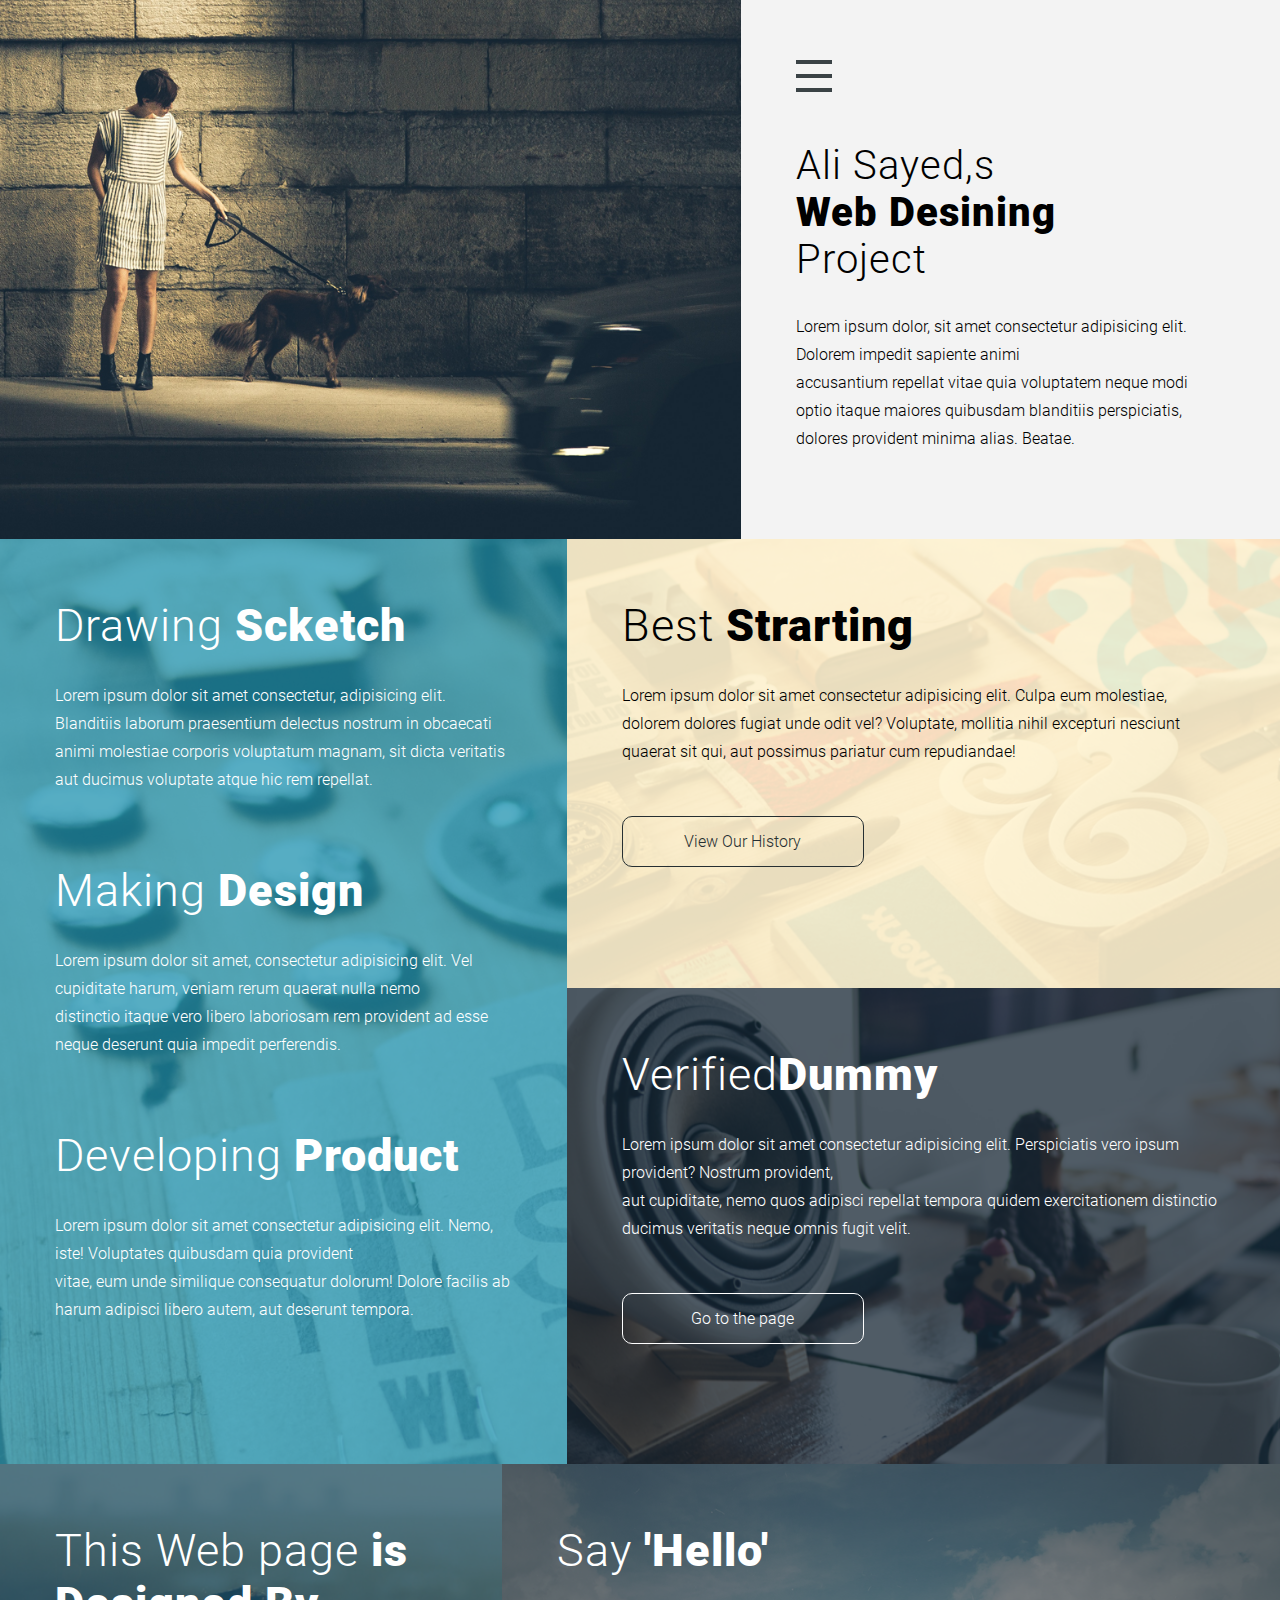
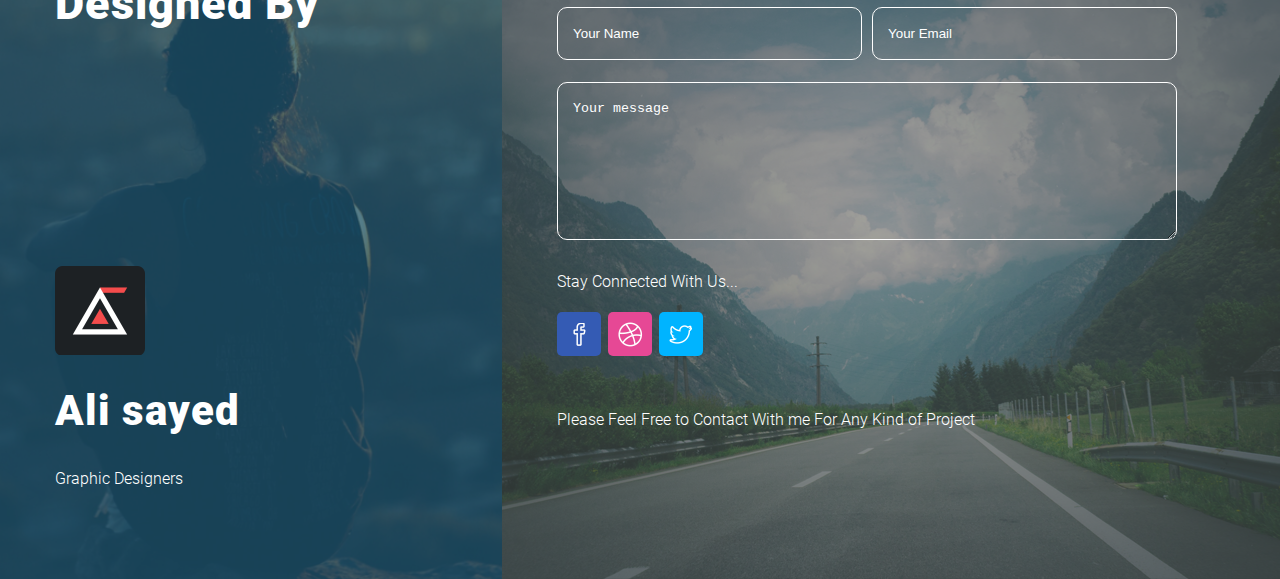
==== commit b4cad0aa: "мелкая правка" ====
--- a/index.html
+++ b/index.html
@@ -4,7 +4,7 @@
     <meta charset="UTF-8">
     <meta name="viewport" content="width=device-width, initial-scale=1.0">
     <link rel="stylesheet" href="static/custom.css">
-    <!-- <link rel="stylesheet" href="/scss/style.css"> -->
+    <link rel="icon" type="image/png" href="favicon.png">
     <title>Grid css</title>
 </head>
 <body>
@@ -17,7 +17,7 @@
             <div></div>
             <div></div>
         </div>
-        <h4>Ali sayed,s<span><br>Web Desining<br></span>Project</h4>
+        <h4>Ali Sayed,s<span><br>Web Desining<br></span>Project</h4>
         <p>Lorem ipsum dolor, sit amet consectetur adipisicing elit. Dolorem impedit sapiente animi <br> accusantium repellat vitae quia voluptatem neque modi optio itaque maiores quibusdam blanditiis perspiciatis, <br>   dolores provident minima alias. Beatae.</p>
     </div>
     <div class="grid-item grid-item-blue">
@@ -45,38 +45,28 @@
         <a href="" class="agray" >Go to the page</a>
     </div>
     <div class="grid-item grid-item-human">
-        <h2>this Web page <span>is Designed By</span></h2>
+        <h2>This Web page <span>is Designed By</span></h2>
             <div>
                 <div class="logo"></div>
-                <h3><span>Ali sayed</span></h3>
-                <p>Graphic Designers</p>
+                <h3><span class="top1">Ali sayed</span></h3>
+                <p class="top2">Graphic Designers</p>
             </div>
     </div>
     <div class="grid-item grid-item-green">
-        <h2>Say<span>'Hello'</span></h2>
+        <h2>Say<span> 'Hello'</span></h2>
         <form action="" class="forms">
             <input type="text" class="field c1" placeholder="Your Name">
             <input type="text" class="field c2"placeholder="Your Email">
             <textarea class="field c3" rows="8" placeholder="Your message"></textarea>
         </form>
         <p>Stay Connected With Us...</p>
-        <!-- <div class="snm"> -->
             <div class="socnet">
                 <a href="" class="sn fb"></a>
                 <a href="" class="sn dribbble"></a>
                 <a href="" class="sn tw"></a>
             </div>
-        <!-- </div> -->
-        <p>Please Feel Free</p>
+        <p>Please Feel Free to Contact With me For Any Kind of Project </p>
     </div>
-    <!-- <div>
-        <ul class="list">
-            <li><a href=""></a></li>
-            <li><a href=""></a></li>
-            <li><a href=""></a></li>
-        </ul>
-        <p>Please Feel Free</p>
-    </div> -->
 </div>
 </body>
 </html>--- a/static/custom.css
+++ b/static/custom.css
@@ -62,6 +62,7 @@
 .forms textarea {
     width: 100%;
     min-height: 124px;
+    аfont-family: 'Roboto';
 }
 .forms input, .forms textarea {
     background-color: transparent;
@@ -71,9 +72,6 @@
     padding: 18px 15px;
     box-sizing: border-box;
 }
-/*.forms input, {
-    width: calc(48% - 30px);
-}*/
  .grid-item:before {
     content: "";
     display: block;
@@ -89,9 +87,6 @@
     z-index: 0;
     display: block;
     width: 100%;
-   /* padding-left: 40px;
-    padding-right: 40px;
-    box-sizing: border-box;*/
 } 
 
 a, input, textarea {
@@ -115,23 +110,21 @@
 .forms .field.c3 {
     grid-area: c;
 }
-
-
 .forms input::-webkit-input-placeholder, 
 .forms textarea::-webkit-input-placeholder {color:#fff;}
 .forms input::-moz-placeholder, 
 .forms textarea:-moz-placeholder {color:#fff;}
 .forms input:-ms-input-placeholder, 
 .forms textarea:-ms-input-placeholder {color:#fff;}
-a {
+.ablack {
     color: #262f32;
     text-decoration: none;
-    border: 1px solid #fff;
+    border: 1px solid #262f32;
     border-radius: 10px;
     padding: 15px 15px;
     display: block;
     max-width: 210px;
-    text-aligin: center;
+    text-align: center;
     margin-top: 50px;
 }
 .agray {
@@ -142,17 +135,9 @@
     padding: 15px 15px;
     display: block;
     max-width: 210px;
-    text-aligin: center;
+    text-align: center;
     margin-top: 50px;
 }
-/*.buttton {
-    display: block;
-    background-image: url(images/menu.png);
-    background-color: #f3f3f3;
-    border: none;
-    width: 35px;
-    height: 35px;
-}*/
 .grid-item-bg {
     background-image: url(images/bg.png);
     grid-area: a;
@@ -170,12 +155,10 @@
 }
 .grid-item.grid-item-beige:before {
     background-color: rgba(255, 244, 210, 0.9);
-} 
-.ablack {
-    color: #262f32;
-    border: 1px solid #262f32;
-    text-decoration: none;
-}
+}
+.grid-item.grid-item-green:before {
+      background-color: rgba(90, 102, 95, 0.5);
+} 
 
 .grid-item-bg, .grid-item-blue, .grid-item-gray, .grid-item-beige, 
 .grid-item-black, .grid-item-human, .grid-item-green {
@@ -194,18 +177,14 @@
 .blues {
     margin-bottom: 70px;
 }
-/*.grid-item-blue>div {
-    margin-bottom: 70px;
-}*/
- 
-.grid-item-gray .hamburger > div {
+ .grid-item-gray .hamburger > div {
     width: 36px;
     height: 4px;
     background: #3a4245;
     margin-bottom: 10px;
 }
 .grid-item-gray .hamburger > div:last-child {
-    margin-bottom: 20px;
+    margin-bottom: 50px;
 }
 .hamburger > div {
     width: 36px;
@@ -216,15 +195,6 @@
 .hamburger > div:last-child {
     margin-bottom: 20px;
 }
-/*.hamburger > div {
-    width: 36px;
-    height: 4px;
-    background: #3a4245;
-    margin-bottom: 10px;
-}
-.hamburger > div:last-child {
-    margin-bottom: 20px;
-}*/
 
 .grid-item-beige {
     background-image: url(images/bg-blutoth.png);
@@ -237,6 +207,32 @@
  .grid-item-black:before {
     background-color: rgba(22, 38, 51, 0.75 );
 }
+/*.grid-item-human {
+    background-image: url(images/bg-human.png);
+    grid-area: f;
+    display: flex;
+    justify-content: space-between;
+    flex-direction: column;
+    min-height: 715px;
+}*/
+/*.top1 {
+    position: absolute;
+    top: -20px;
+    left: 0;
+}
+.top2 {
+    position: absolute;
+    top: -20px;
+    left: 0;
+}*/
+.grid-item-human:before {
+   background-color: rgba(29, 83, 103, 0.75);
+}
+.grid-item-green {
+    background-image: url(images/bg-green.png);
+    grid-area: g;
+    min-height: 715px;
+} 
 .grid-item-human {
     background-image: url(images/bg-human.png);
     grid-area: f;
@@ -245,22 +241,6 @@
     flex-direction: column;
     min-height: 715px;
 }
-.grid-item-human:before {
-   background-color: rgba(29, 83, 103, 0.75);
-}
-.grid-item-green {
-    background-image: url(images/bg-green.png);
-    grid-area: g;
-    min-height: 715px;
-} 
-.grid-item-human {
-    background-image: url(images/bg-human.png);
-    grid-area: f;
-    display: flex;
-    justify-content: space-between;
-    flex-direction: column;
-    min-height: 715px;
-}
 .grid-item-green {
 
     background-image: url(images/bg-green.png);
@@ -275,31 +255,31 @@
     list-style-type: none;
 }
 .grid-item.grid-item-green .sn {
-    width: 22px;
-    height: 22px;
+    width: 44px;
+    height: 44px;
+    b0rder: 1px;
+    border-radius: 5px;
     display: block; 
 
 }
 .grid-item.grid-item-green .socnet {
-    display: grid; 
+    display: grid;
     grid-template-columns: repeat(3, 1fr);
-    width: 25%;
-    gap: 10px;
+    width: 20%;
+    gap: 7px;
+    margin-bottom: 50px;
 }
 .socnet .sn.fb {
     background: url(images/icons/fb.png) no-repeat center center;
     background-color: #345bb4;
-/*    grid-area: a;*/
 }
 .socnet .sn.dribbble {
     background: url(images/icons/dribbble.png) no-repeat center center;
     background-color: #e64895;
-/*    grid-area: b;*/
 }
 .socnet .sn.tw {
     background: url(images/icons/tw.png) no-repeat center center;
     background-color: #00b4ff;
-/*    grid-area: c;*/
 }
 .grid-item-human .logo {
     background-image: url(images/icons/5.png);
@@ -326,11 +306,6 @@
     padding-right: 40px;
     box-sizing: border-box;
 }
-.snm {
-   /* display: flex;
-    justify-content: center; */
-/*    text-align: center;*/
-}
 .grid-item-beige, .grid-item-black, .grid-item-human,
 .grid-item-green, .grid-item-gray, .grid-item-blue {
     text-align: center;
@@ -358,14 +333,6 @@
     font-size: 13px;
     line-height: 22px;
 }
-/* .grid-item-blue, .grid-item-gray, .grid-item-beige, 
-.grid-item-black, .grid-item-human, .grid-item-green {
-    padding-left: 40px;
-    padding-right: 40px;
-    padding-top: 40px;
-    padding-bottom: 40px;
-    box-sizing: border-box;
-} */
 .grid-item-human, .grid-item-green {
     min-height: inherit;
 } 
